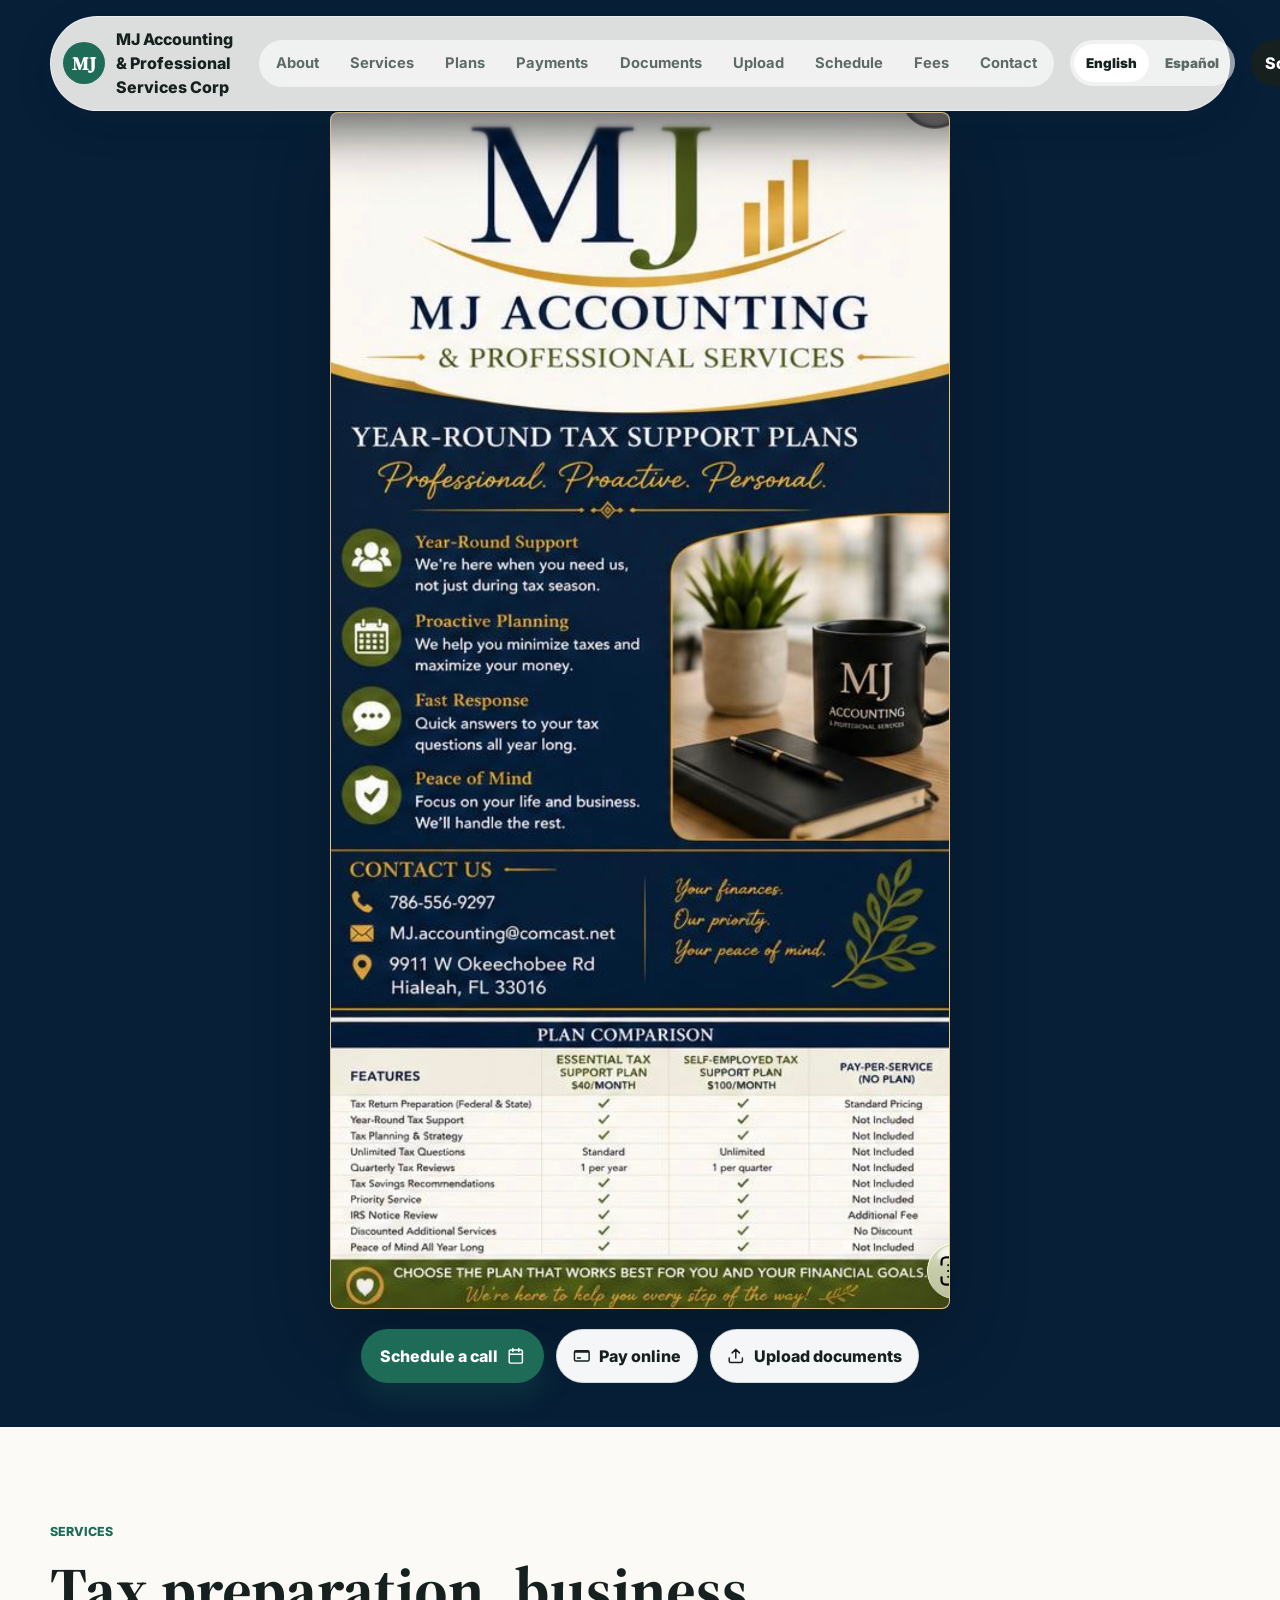
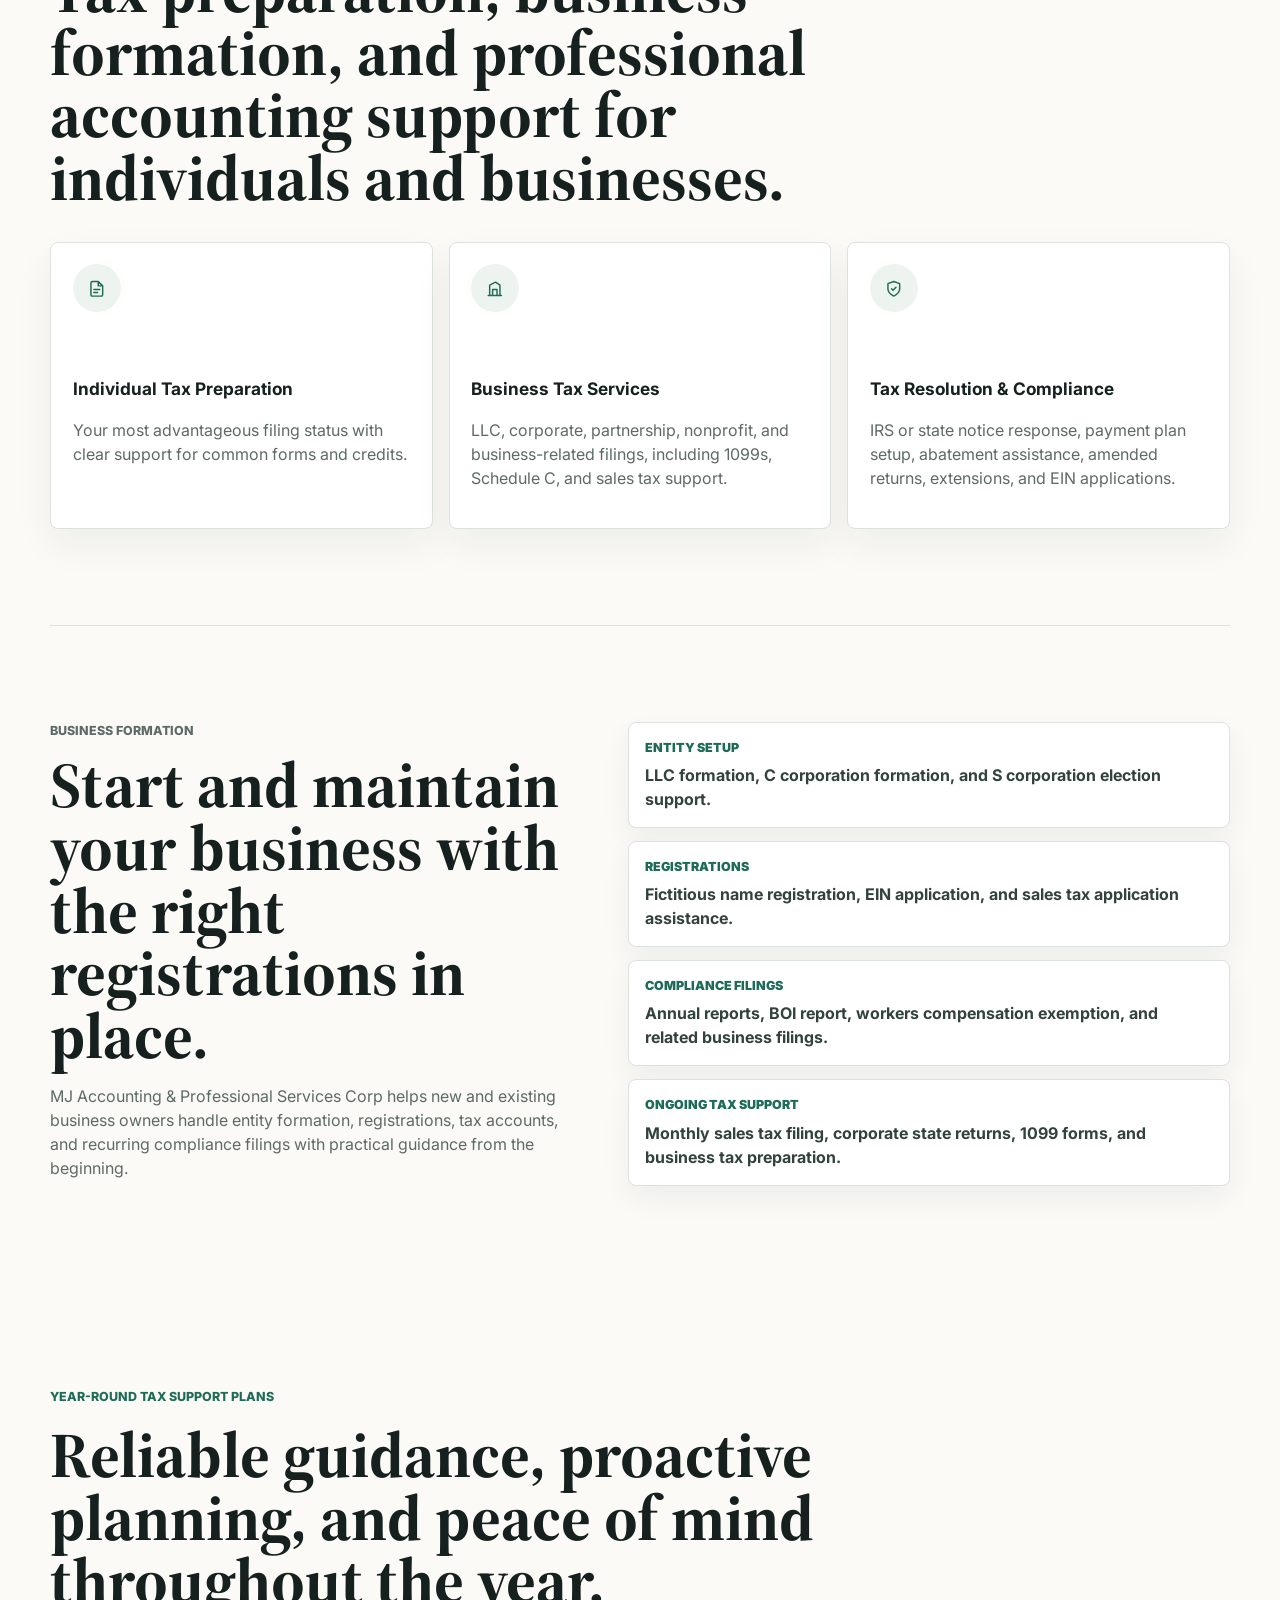
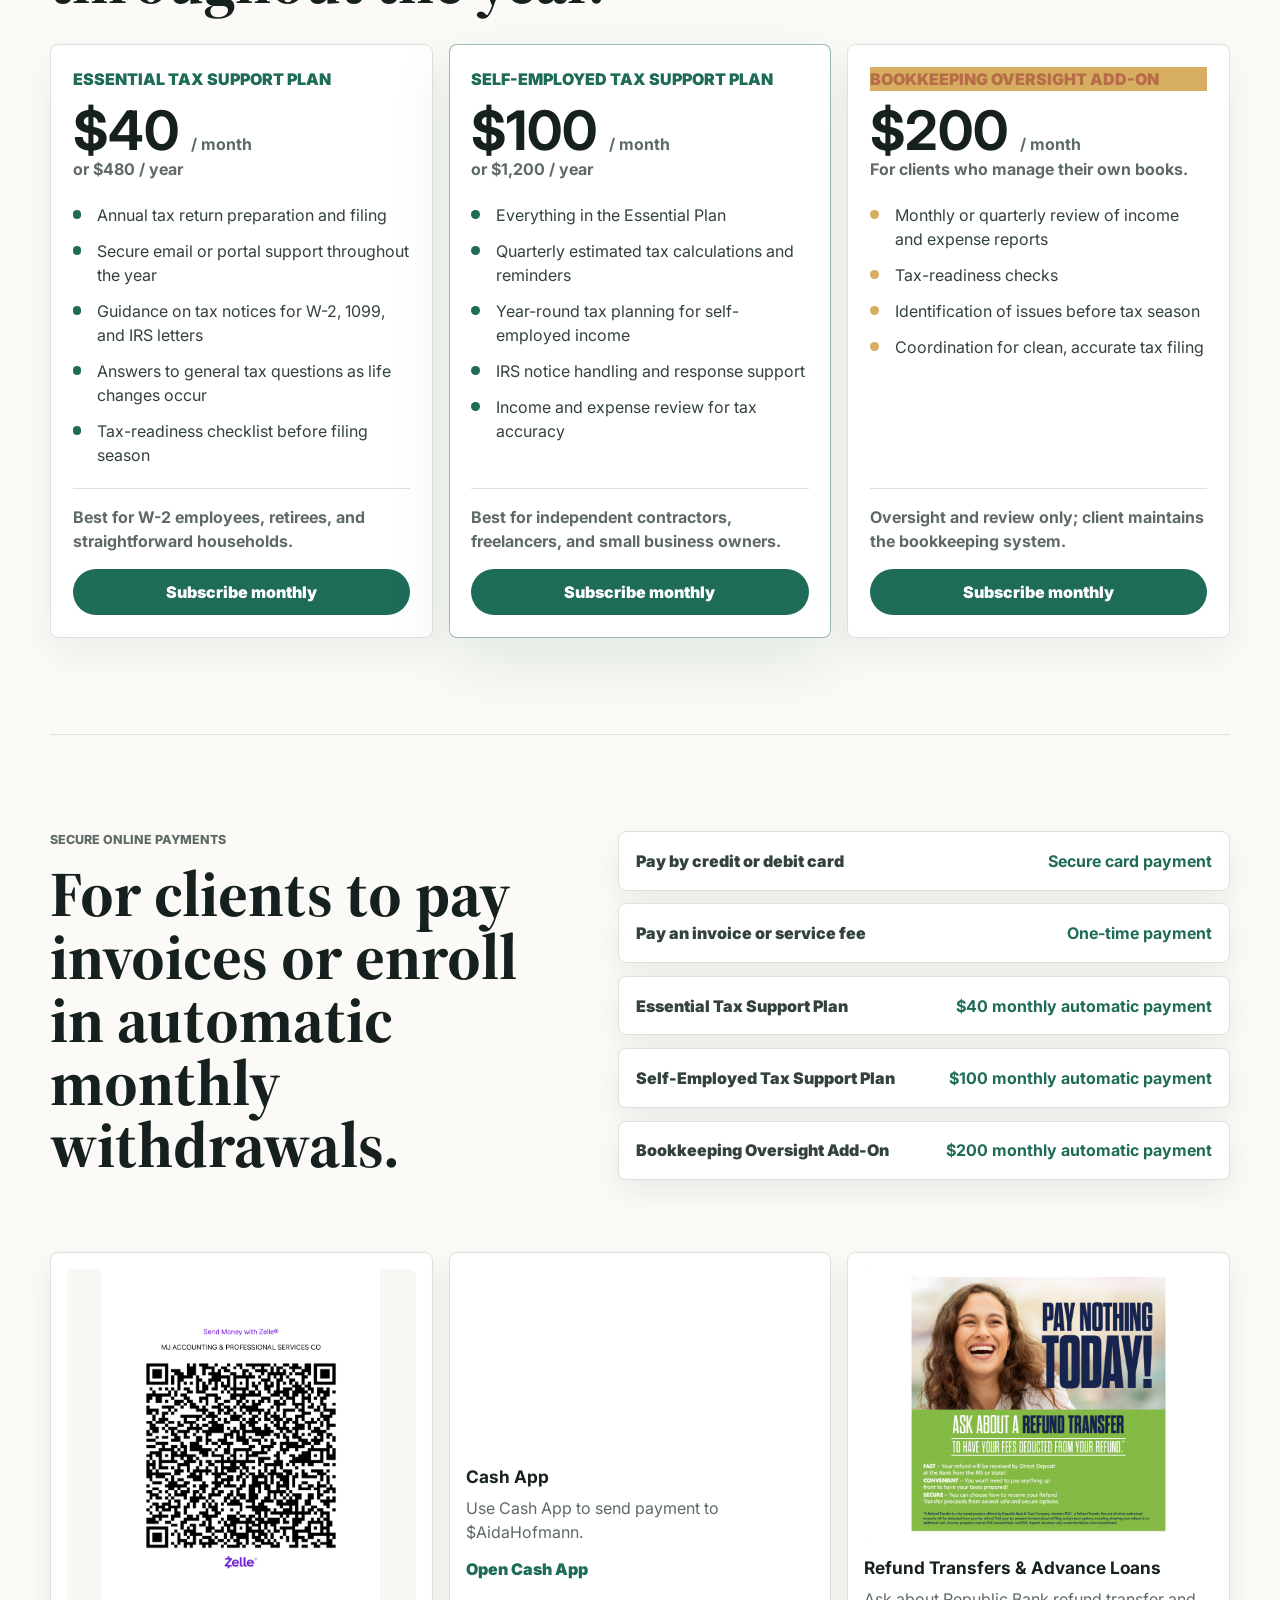
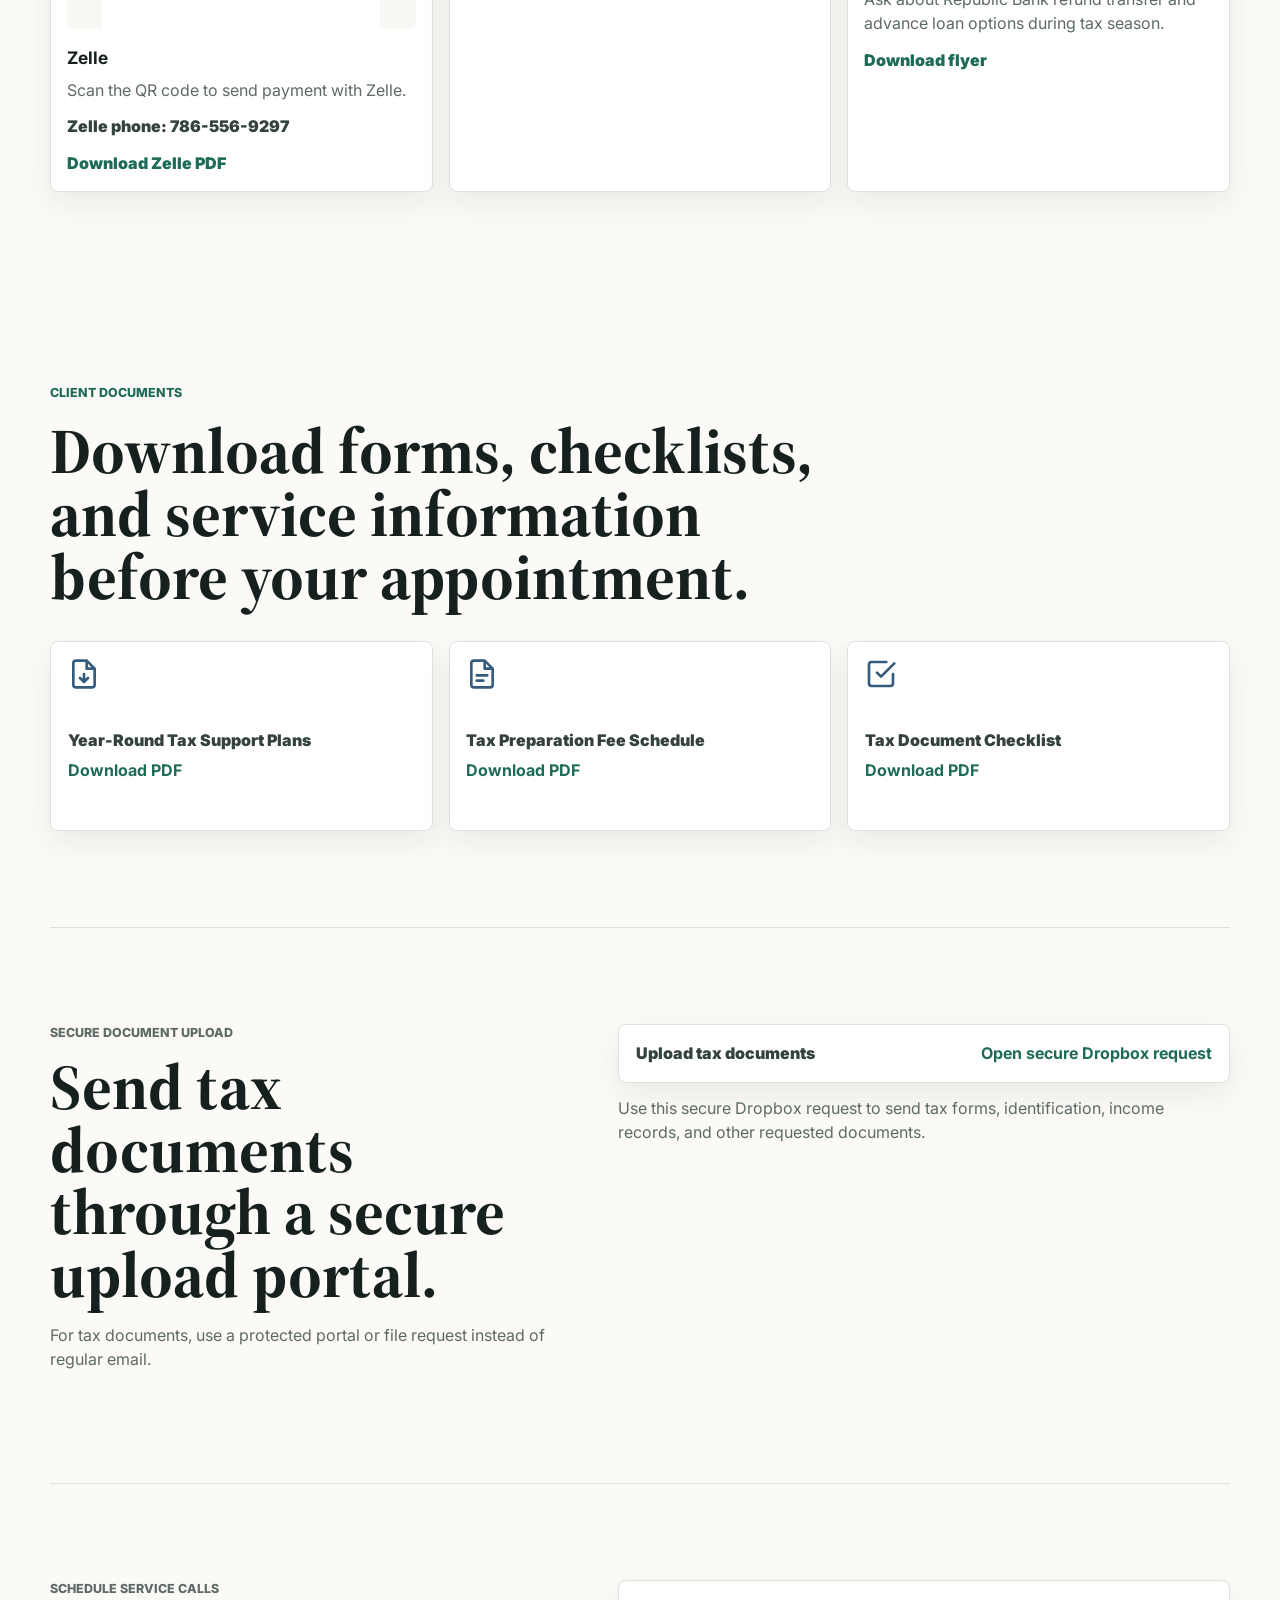
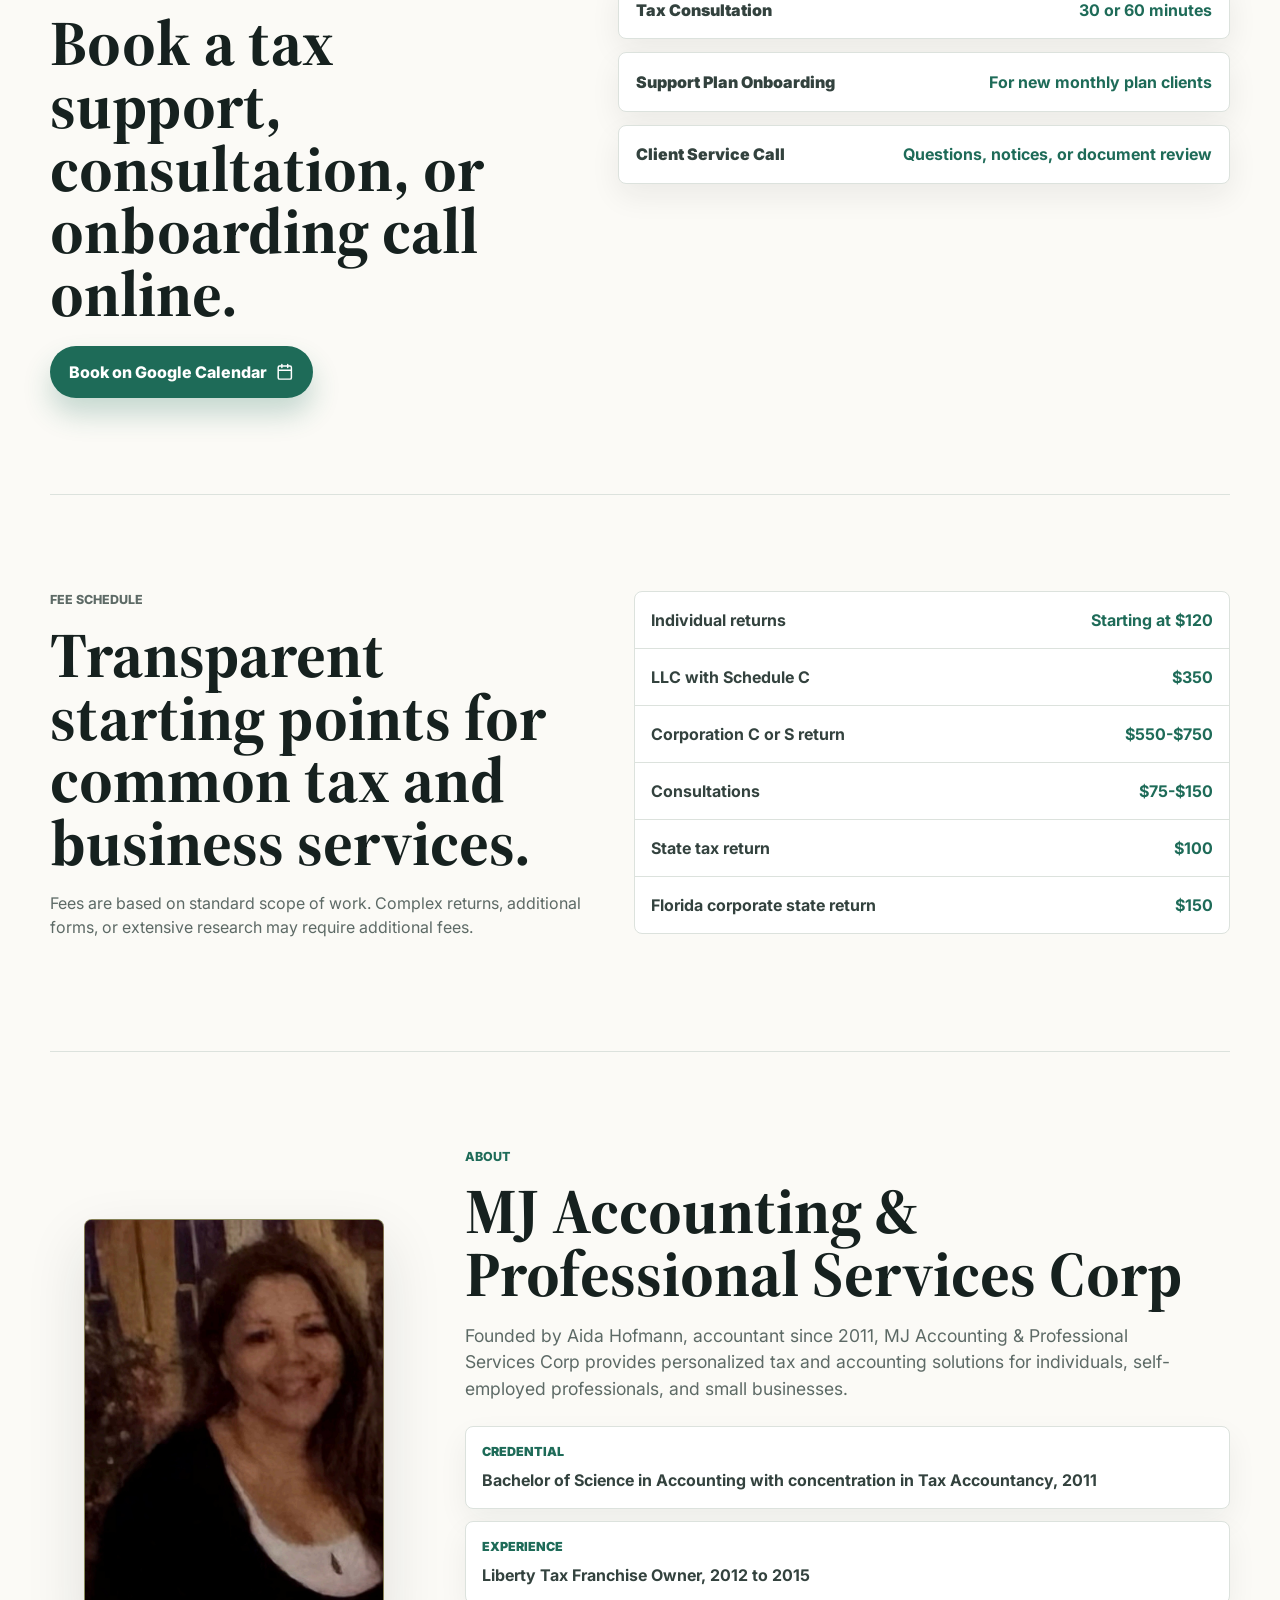
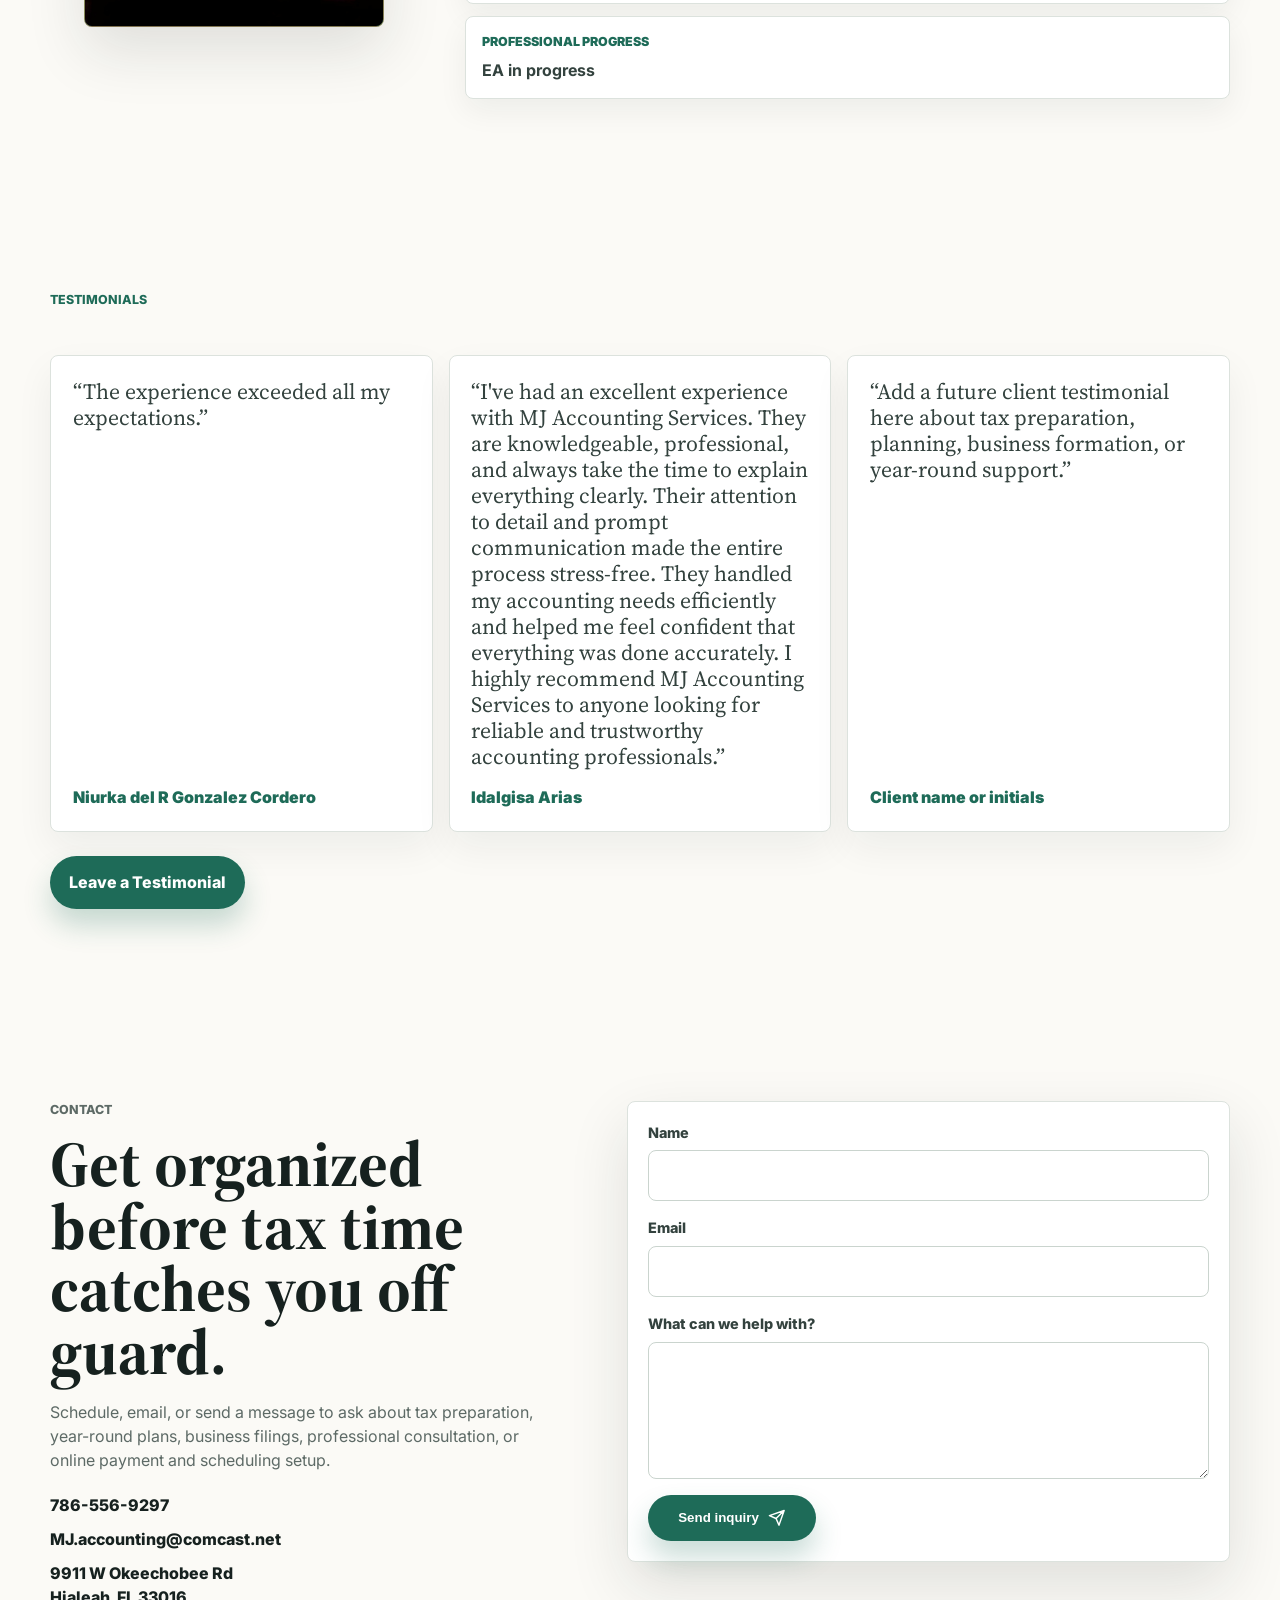
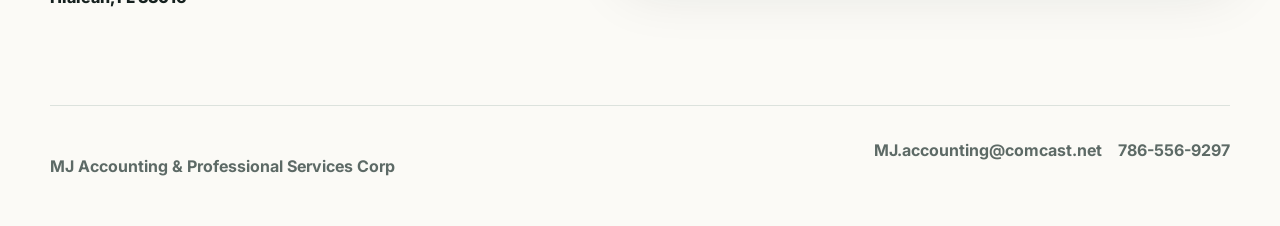
==== index.html @ 4bb457f0 "Add website files" ====
<!doctype html>
<html lang="en">
  <head>
    <meta charset="utf-8">
    <meta name="viewport" content="width=device-width, initial-scale=1">
    <title>MJ Accounting & Professional Services Corp | Tax & Accounting Services</title>
    <meta
      name="description"
      content="Tax preparation, professional accounting services, year-round tax support plans, and business compliance services in Hialeah, Florida."
    >
    <link rel="preconnect" href="https://fonts.googleapis.com">
    <link rel="preconnect" href="https://fonts.gstatic.com" crossorigin>
    <link
      href="https://fonts.googleapis.com/css2?family=Inter:wght@400;500;600;700;800&family=Source+Serif+4:opsz,wght@8..60,700&display=swap"
      rel="stylesheet"
    >
    <link rel="stylesheet" href="styles.css">
  </head>
  <body>
    <header class="site-header" aria-label="Primary navigation">
      <a class="brand" href="#home" aria-label="MJ Accounting & Professional Services Corp home">
        <span class="brand-mark" aria-hidden="true">MJ</span>
        <span>MJ Accounting & Professional Services Corp</span>
      </a>
      <nav class="nav-links" aria-label="Main navigation">
        <a href="#about">About</a>
        <a href="#services">Services</a>
        <a href="#plans">Plans</a>
        <a href="#payments">Payments</a>
        <a href="#documents">Documents</a>
        <a href="#upload">Upload</a>
        <a href="#schedule">Schedule</a>
        <a href="#fees">Fees</a>
        <a href="#contact">Contact</a>
      </nav>
      <div class="language-switcher" aria-label="Language selector">
        <a class="active" href="index.html" aria-current="page">English</a>
        <a href="es.html">Español</a>
      </div>
      <a class="icon-button" href="https://calendar.app.google/XZxYUxDcnGA9WN9S9" aria-label="Schedule a call with MJ Accounting & Professional Services Corp">
        <span>Schedule</span>
        <svg viewBox="0 0 24 24" aria-hidden="true">
          <path d="M8 2v4M16 2v4M3 10h18M5 4h14a2 2 0 0 1 2 2v14a2 2 0 0 1-2 2H5a2 2 0 0 1-2-2V6a2 2 0 0 1 2-2z"></path>
        </svg>
      </a>
    </header>

    <main id="home">
      <section class="hero logo-hero" aria-label="MJ Accounting & Professional Services Corp plan comparison">
        <a class="hero-plan-image" href="assets/mj-plan-comparison.jpg" aria-label="Open MJ Accounting & Professional Services Corp plan comparison image">
          <img src="assets/mj-plan-comparison.jpg" alt="MJ Accounting & Professional Services Corp year-round tax support plans and plan comparison">
        </a>
        <div class="hero-actions">
          <a class="primary-action" href="https://calendar.app.google/XZxYUxDcnGA9WN9S9">
            <span>Schedule a call</span>
            <svg viewBox="0 0 24 24" aria-hidden="true">
              <path d="M8 2v4M16 2v4M3 10h18M5 4h14a2 2 0 0 1 2 2v14a2 2 0 0 1-2 2H5a2 2 0 0 1-2-2V6a2 2 0 0 1 2-2z"></path>
            </svg>
          </a>
          <a class="secondary-action" href="#payments">
            <svg viewBox="0 0 24 24" aria-hidden="true">
              <path d="M2 7h20M4 5h16a2 2 0 0 1 2 2v10a2 2 0 0 1-2 2H4a2 2 0 0 1-2-2V7a2 2 0 0 1 2-2zM6 15h4"></path>
            </svg>
            <span>Pay online</span>
          </a>
          <a class="secondary-action" href="#upload">
            <svg viewBox="0 0 24 24" aria-hidden="true">
              <path d="M21 15v4a2 2 0 0 1-2 2H5a2 2 0 0 1-2-2v-4M17 8l-5-5-5 5M12 3v12"></path>
            </svg>
            <span>Upload documents</span>
          </a>
        </div>
      </section>

      <section class="section" id="services" aria-labelledby="services-title">
        <div class="section-heading">
          <p class="eyebrow">Services</p>
          <h2 id="services-title">Tax preparation, business formation, and professional accounting support for individuals and businesses.</h2>
        </div>
        <div class="service-grid">
          <article class="service-card">
            <div class="card-icon" aria-hidden="true">
              <svg viewBox="0 0 24 24"><path d="M14 2H6a2 2 0 0 0-2 2v16a2 2 0 0 0 2 2h12a2 2 0 0 0 2-2V8zM14 2v6h6M8 13h8M8 17h5"></path></svg>
            </div>
            <h3>Individual Tax Preparation</h3>
            <p>Your most advantageous filing status with clear support for common forms and credits.</p>
          </article>
          <article class="service-card">
            <div class="card-icon" aria-hidden="true">
              <svg viewBox="0 0 24 24"><path d="M3 21h18M5 21V7l8-4 6 4v14M9 21v-8h6v8"></path></svg>
            </div>
            <h3>Business Tax Services</h3>
            <p>LLC, corporate, partnership, nonprofit, and business-related filings, including 1099s, Schedule C, and sales tax support.</p>
          </article>
          <article class="service-card">
            <div class="card-icon" aria-hidden="true">
              <svg viewBox="0 0 24 24"><path d="M12 22s8-4 8-10V5l-8-3-8 3v7c0 6 8 10 8 10zM9 12l2 2 4-4"></path></svg>
            </div>
            <h3>Tax Resolution & Compliance</h3>
            <p>IRS or state notice response, payment plan setup, abatement assistance, amended returns, extensions, and EIN applications.</p>
          </article>
        </div>
      </section>

      <section class="formation-section" id="formation" aria-labelledby="formation-title">
        <div class="formation-copy">
          <p class="eyebrow">Business formation</p>
          <h2 id="formation-title">Start and maintain your business with the right registrations in place.</h2>
          <p>
            MJ Accounting & Professional Services Corp helps new and existing business owners handle entity
            formation, registrations, tax accounts, and recurring compliance
            filings with practical guidance from the beginning.
          </p>
        </div>
        <div class="formation-list" aria-label="Business formation services">
          <div>
            <span>Entity setup</span>
            <strong>LLC formation, C corporation formation, and S corporation election support.</strong>
          </div>
          <div>
            <span>Registrations</span>
            <strong>Fictitious name registration, EIN application, and sales tax application assistance.</strong>
          </div>
          <div>
            <span>Compliance filings</span>
            <strong>Annual reports, BOI report, workers compensation exemption, and related business filings.</strong>
          </div>
          <div>
            <span>Ongoing tax support</span>
            <strong>Monthly sales tax filing, corporate state returns, 1099 forms, and business tax preparation.</strong>
          </div>
        </div>
      </section>

      <section class="plans-section" id="plans" aria-labelledby="plans-title">
        <div class="section-heading">
          <p class="eyebrow">Year-round tax support plans</p>
          <h2 id="plans-title">Reliable guidance, proactive planning, and peace of mind throughout the year.</h2>
        </div>
        <div class="plan-grid">
          <article class="plan-card">
            <p class="plan-label">Essential Tax Support Plan</p>
            <h3>$40 <span>/ month</span></h3>
            <p class="plan-sub">or $480 / year</p>
            <ul>
              <li>Annual tax return preparation and filing</li>
              <li>Secure email or portal support throughout the year</li>
              <li>Guidance on tax notices for W-2, 1099, and IRS letters</li>
              <li>Answers to general tax questions as life changes occur</li>
              <li>Tax-readiness checklist before filing season</li>
            </ul>
            <p class="best-for">Best for W-2 employees, retirees, and straightforward households.</p>
            <a class="plan-action" href="https://squareup.com/pay-invoice/invtmp:d5de76ae-55ed-4f69-b9a4-dda77bd1601d">Subscribe monthly</a>
          </article>
          <article class="plan-card featured-plan">
            <p class="plan-label">Self-Employed Tax Support Plan</p>
            <h3>$100 <span>/ month</span></h3>
            <p class="plan-sub">or $1,200 / year</p>
            <ul>
              <li>Everything in the Essential Plan</li>
              <li>Quarterly estimated tax calculations and reminders</li>
              <li>Year-round tax planning for self-employed income</li>
              <li>IRS notice handling and response support</li>
              <li>Income and expense review for tax accuracy</li>
            </ul>
            <p class="best-for">Best for independent contractors, freelancers, and small business owners.</p>
            <a class="plan-action" href="https://squareup.com/pay-invoice/invtmp:32f3c602-2d5a-4381-9fe1-1a4b4ac3fdb9">Subscribe monthly</a>
          </article>
          <article class="plan-card gold-plan">
            <p class="plan-label">Bookkeeping Oversight Add-On</p>
            <h3>$200 <span>/ month</span></h3>
            <p class="plan-sub">For clients who manage their own books.</p>
            <ul>
              <li>Monthly or quarterly review of income and expense reports</li>
              <li>Tax-readiness checks</li>
              <li>Identification of issues before tax season</li>
              <li>Coordination for clean, accurate tax filing</li>
            </ul>
            <p class="best-for">Oversight and review only; client maintains the bookkeeping system.</p>
            <a class="plan-action" href="https://squareup.com/pay-invoice/invtmp:adb6f891-3c98-4aa0-8c6b-04d2535ca34c">Subscribe monthly</a>
          </article>
        </div>
      </section>

      <section class="payment-section" id="payments" aria-labelledby="payments-title">
        <div class="payment-copy">
          <p class="eyebrow">Secure online payments</p>
          <h2 id="payments-title">For clients to pay invoices or enroll in automatic monthly withdrawals.</h2>
        </div>
        <div class="payment-panel" aria-label="Payment options">
          <a href="https://square.link/u/go8QZgUc?src=sheet">
            <span>Pay by credit or debit card</span>
            <strong>Secure card payment</strong>
          </a>
          <a href="https://square.link/u/go8QZgUc?src=sheet">
            <span>Pay an invoice or service fee</span>
            <strong>One-time payment</strong>
          </a>
          <a href="https://squareup.com/pay-invoice/invtmp:d5de76ae-55ed-4f69-b9a4-dda77bd1601d">
            <span>Essential Tax Support Plan</span>
            <strong>$40 monthly automatic payment</strong>
          </a>
          <a href="https://squareup.com/pay-invoice/invtmp:32f3c602-2d5a-4381-9fe1-1a4b4ac3fdb9">
            <span>Self-Employed Tax Support Plan</span>
            <strong>$100 monthly automatic payment</strong>
          </a>
          <a href="https://squareup.com/pay-invoice/invtmp:adb6f891-3c98-4aa0-8c6b-04d2535ca34c">
            <span>Bookkeeping Oversight Add-On</span>
            <strong>$200 monthly automatic payment</strong>
          </a>
        </div>
        <div class="payment-resources" aria-label="Additional payment and refund options">
          <article class="payment-resource-card">
            <img src="assets/zelle-payment-info.png" alt="Zelle QR code for MJ Accounting & Professional Services Corp">
            <div>
              <h3>Zelle</h3>
              <p>Scan the QR code to send payment with Zelle.</p>
              <p class="payment-detail">Zelle phone: 786-556-9297</p>
              <a href="documents/zelle-payment-info.pdf" download>Download Zelle PDF</a>
            </div>
          </article>
          <article class="payment-resource-card text-only">
            <div>
              <h3>Cash App</h3>
              <p>Use Cash App to send payment to $AidaHofmann.</p>
              <a href="https://cash.app/$AidaHofmann">Open Cash App</a>
            </div>
          </article>
          <article class="payment-resource-card wide-card">
            <img src="assets/republic-bank-refund-transfer-english.png" alt="Republic Bank refund transfer and advance loan tax season flyer">
            <div>
              <h3>Refund Transfers & Advance Loans</h3>
              <p>Ask about Republic Bank refund transfer and advance loan options during tax season.</p>
              <a href="documents/republic-bank-refund-transfer-english.pdf" download>Download flyer</a>
            </div>
          </article>
        </div>
      </section>

      <section class="client-section" id="documents" aria-labelledby="documents-title">
        <div class="section-heading">
          <p class="eyebrow">Client documents</p>
          <h2 id="documents-title">Download forms, checklists, and service information before your appointment.</h2>
        </div>
        <div class="document-grid">
          <a class="document-card" href="documents/mj-year-round-tax-support-plan.pdf" download>
            <svg viewBox="0 0 24 24" aria-hidden="true">
              <path d="M14 2H6a2 2 0 0 0-2 2v16a2 2 0 0 0 2 2h12a2 2 0 0 0 2-2V8zM14 2v6h6M12 12v6M9 15l3 3 3-3"></path>
            </svg>
            <span>Year-Round Tax Support Plans</span>
            <strong>Download PDF</strong>
          </a>
          <a class="document-card" href="documents/mj-fee-schedule.pdf" download>
            <svg viewBox="0 0 24 24" aria-hidden="true">
              <path d="M14 2H6a2 2 0 0 0-2 2v16a2 2 0 0 0 2 2h12a2 2 0 0 0 2-2V8zM14 2v6h6M8 13h8M8 17h5"></path>
            </svg>
            <span>Tax Preparation Fee Schedule</span>
            <strong>Download PDF</strong>
          </a>
          <a class="document-card" href="documents/tax-document-checklist.pdf" download>
            <svg viewBox="0 0 24 24" aria-hidden="true">
              <path d="M9 11l3 3L22 4M21 12v7a2 2 0 0 1-2 2H5a2 2 0 0 1-2-2V5a2 2 0 0 1 2-2h11"></path>
            </svg>
            <span>Tax Document Checklist</span>
            <strong>Download PDF</strong>
          </a>
        </div>
      </section>

      <section class="upload-section" id="upload" aria-labelledby="upload-title">
        <div class="upload-copy">
          <p class="eyebrow">Secure document upload</p>
          <h2 id="upload-title">Send tax documents through a secure upload portal.</h2>
          <p>
            For tax documents, use a protected portal or file request instead
            of regular email.
          </p>
        </div>
        <div class="upload-panel">
          <a class="upload-action" href="https://www.dropbox.com/request/mspmssllsipw79rgqv92">
            <span>Upload tax documents</span>
            <strong>Open secure Dropbox request</strong>
          </a>
          <p>
            Use this secure Dropbox request to send tax forms, identification,
            income records, and other requested documents.
          </p>
        </div>
      </section>

      <section class="schedule-section" id="schedule" aria-labelledby="schedule-title">
        <div class="schedule-copy">
          <p class="eyebrow">Schedule service calls</p>
          <h2 id="schedule-title">Book a tax support, consultation, or onboarding call online.</h2>
          <a class="schedule-main-action" href="https://calendar.app.google/XZxYUxDcnGA9WN9S9">
            <span>Book on Google Calendar</span>
            <svg viewBox="0 0 24 24" aria-hidden="true">
              <path d="M8 2v4M16 2v4M3 10h18M5 4h14a2 2 0 0 1 2 2v14a2 2 0 0 1-2 2H5a2 2 0 0 1-2-2V6a2 2 0 0 1 2-2z"></path>
            </svg>
          </a>
        </div>
        <div class="schedule-panel" aria-label="Scheduling options">
          <a href="https://calendar.app.google/XZxYUxDcnGA9WN9S9">
            <span>Tax Consultation</span>
            <strong>30 or 60 minutes</strong>
          </a>
          <a href="https://calendar.app.google/XZxYUxDcnGA9WN9S9">
            <span>Support Plan Onboarding</span>
            <strong>For new monthly plan clients</strong>
          </a>
          <a href="https://calendar.app.google/XZxYUxDcnGA9WN9S9">
            <span>Client Service Call</span>
            <strong>Questions, notices, or document review</strong>
          </a>
        </div>
      </section>

      <section class="fees-section" id="fees" aria-labelledby="fees-title">
        <div class="fees-copy">
          <p class="eyebrow">Fee schedule</p>
          <h2 id="fees-title">Transparent starting points for common tax and business services.</h2>
          <p>
            Fees are based on standard scope of work. Complex returns, additional forms,
            or extensive research may require additional fees.
          </p>
        </div>
        <div class="fees-table" aria-label="Selected service fees">
          <div>
            <span>Individual returns</span>
            <strong>Starting at $120</strong>
          </div>
          <div>
            <span>LLC with Schedule C</span>
            <strong>$350</strong>
          </div>
          <div>
            <span>Corporation C or S return</span>
            <strong>$550-$750</strong>
          </div>
          <div>
            <span>Consultations</span>
            <strong>$75-$150</strong>
          </div>
          <div>
            <span>State tax return</span>
            <strong>$100</strong>
          </div>
          <div>
            <span>Florida corporate state return</span>
            <strong>$150</strong>
          </div>
        </div>
      </section>

      <section class="about-section" id="about" aria-labelledby="about-title">
        <div class="about-photo" aria-label="Photo of Aida Hofmann">
          <img src="assets/aida-hofmann.jpg" alt="Aida Hofmann, founder of MJ Accounting & Professional Services Corp">
        </div>
        <div class="about-copy">
          <p class="eyebrow">About</p>
          <h2 id="about-title">MJ Accounting & Professional Services Corp</h2>
          <p>
            Founded by Aida Hofmann, accountant since 2011, MJ Accounting &
            Professional Services Corp provides personalized tax and accounting
            solutions for individuals, self-employed professionals, and small
            businesses.
          </p>
          <div class="credential-list" aria-label="Credentials">
            <div>
              <span>Credential</span>
              <strong>Bachelor of Science in Accounting with concentration in Tax Accountancy, 2011</strong>
            </div>
            <div>
              <span>Experience</span>
              <strong>Liberty Tax Franchise Owner, 2012 to 2015</strong>
            </div>
            <div>
              <span>Professional progress</span>
              <strong>EA in progress</strong>
            </div>
          </div>
        </div>
      </section>

      <section class="testimonials-section" id="testimonials" aria-labelledby="testimonials-title">
        <div class="section-heading">
          <p class="eyebrow">Testimonials</p>
        </div>
        <div class="testimonial-grid">
          <article>
            <p>“The experience exceeded all my expectations.”</p>
            <span>Niurka del R Gonzalez Cordero</span>
          </article>
          <article>
            <p>“I've had an excellent experience with MJ Accounting Services. They are knowledgeable, professional, and always take the time to explain everything clearly. Their attention to detail and prompt communication made the entire process stress-free. They handled my accounting needs efficiently and helped me feel confident that everything was done accurately. I highly recommend MJ Accounting Services to anyone looking for reliable and trustworthy accounting professionals.”</p>
            <span>Idalgisa Arias</span>
          </article>
          <article>
            <p>“Add a future client testimonial here about tax preparation, planning, business formation, or year-round support.”</p>
            <span>Client name or initials</span>
          </article>
        </div>
        <a class="primary-action testimonial-action" href="https://docs.google.com/forms/d/e/1FAIpQLSfU6jGcHVtgTKh4Vo7VBCxqU-uKbNO1Zi448Cb0l1iEMv2QNw/viewform?usp=publish-editor" target="_blank" rel="noopener">Leave a Testimonial</a>
      </section>

      <section class="contact-section" id="contact" aria-labelledby="contact-title">
        <div>
          <p class="eyebrow">Contact</p>
          <h2 id="contact-title">Get organized before tax time catches you off guard.</h2>
          <p>
            Schedule, email, or send a message to ask about tax preparation,
            year-round plans, business filings, professional consultation, or
            online payment and scheduling setup.
          </p>
          <address class="contact-details">
            <span>786-556-9297</span>
            <a href="mailto:MJ.accounting@comcast.net">MJ.accounting@comcast.net</a>
            <span>9911 W Okeechobee Rd<br>Hialeah, FL 33016</span>
          </address>
        </div>
        <form class="contact-form" action="mailto:MJ.accounting@comcast.net" method="post" enctype="text/plain">
          <label>
            Name
            <input type="text" name="name" autocomplete="name" required>
          </label>
          <label>
            Email
            <input type="email" name="email" autocomplete="email" required>
          </label>
          <label>
            What can we help with?
            <textarea name="message" rows="5" required></textarea>
          </label>
          <button type="submit">
            <span>Send inquiry</span>
            <svg viewBox="0 0 24 24" aria-hidden="true">
              <path d="M22 2 11 13M22 2l-7 20-4-9-9-4 20-7z"></path>
            </svg>
          </button>
        </form>
      </section>
    </main>

    <footer class="site-footer">
      <p>MJ Accounting & Professional Services Corp</p>
      <div>
        <a href="mailto:MJ.accounting@comcast.net">MJ.accounting@comcast.net</a>
        <span>786-556-9297</span>
      </div>
    </footer>
  </body>
</html>
---- styles.css ----
:root {
  --ink: #16211f;
  --muted: #5d6a66;
  --paper: #fbfaf6;
  --panel: #ffffff;
  --line: #dce2dd;
  --green: #1e6b58;
  --green-dark: #124838;
  --clay: #b66d48;
  --gold: #d7ad62;
  --blue: #355c7d;
  --shadow: 0 24px 60px rgba(22, 33, 31, 0.12);
}

* {
  box-sizing: border-box;
}

html {
  scroll-behavior: smooth;
}

body {
  margin: 0;
  background: var(--paper);
  color: var(--ink);
  font-family: Inter, system-ui, -apple-system, BlinkMacSystemFont, "Segoe UI", sans-serif;
  line-height: 1.5;
}

a {
  color: inherit;
  text-decoration: none;
}

svg {
  width: 1.1rem;
  height: 1.1rem;
  fill: none;
  stroke: currentColor;
  stroke-linecap: round;
  stroke-linejoin: round;
  stroke-width: 2;
}

.site-header {
  position: fixed;
  z-index: 10;
  top: 0;
  left: 0;
  right: 0;
  display: grid;
  grid-template-columns: minmax(180px, 1fr) auto auto auto;
  align-items: center;
  gap: 1rem;
  width: min(1180px, calc(100% - 32px));
  min-height: 72px;
  margin: 16px auto 0;
  padding: 0.65rem 0.75rem;
  border: 1px solid rgba(255, 255, 255, 0.48);
  border-radius: 999px;
  background: rgba(251, 250, 246, 0.88);
  box-shadow: 0 12px 40px rgba(22, 33, 31, 0.1);
  backdrop-filter: blur(18px);
}

.brand {
  display: inline-flex;
  align-items: center;
  gap: 0.7rem;
  min-width: 0;
  font-weight: 800;
}

.brand-mark {
  display: inline-grid;
  place-items: center;
  width: 42px;
  height: 42px;
  flex: 0 0 42px;
  border-radius: 50%;
  background: var(--green);
  color: #fff;
  font-family: "Source Serif 4", Georgia, serif;
  font-size: 1.2rem;
}

.nav-links {
  display: flex;
  gap: 0.35rem;
  padding: 0.25rem;
  border-radius: 999px;
  background: rgba(255, 255, 255, 0.58);
}

.nav-links a {
  padding: 0.55rem 0.8rem;
  border-radius: 999px;
  color: var(--muted);
  font-size: 0.92rem;
  font-weight: 700;
}

.nav-links a:hover {
  background: #fff;
  color: var(--ink);
}

.language-switcher {
  display: inline-flex;
  justify-self: end;
  gap: 0.25rem;
  padding: 0.25rem;
  border-radius: 999px;
  background: rgba(255, 255, 255, 0.58);
}

.language-switcher a {
  display: inline-flex;
  align-items: center;
  min-height: 38px;
  padding: 0 0.75rem;
  border-radius: 999px;
  color: var(--muted);
  font-size: 0.84rem;
  font-weight: 900;
}

.language-switcher a.active {
  background: #fff;
  color: var(--ink);
}

.icon-button,
.primary-action,
.secondary-action,
.schedule-main-action,
.contact-form button {
  display: inline-flex;
  align-items: center;
  justify-content: center;
  gap: 0.55rem;
  min-height: 46px;
  border-radius: 999px;
  font-weight: 800;
}

.icon-button {
  justify-self: end;
  padding: 0.55rem 0.9rem;
  background: var(--ink);
  color: #fff;
}

.hero {
  position: relative;
  min-height: 92vh;
  display: grid;
  align-items: end;
  overflow: hidden;
  padding: 8.5rem 1rem 3.25rem;
}

.hero-media,
.hero-overlay {
  position: absolute;
  inset: 0;
}

.hero-media {
  background-image: url("assets/hero-consultation.png");
  background-position: center;
  background-size: cover;
  transform: scale(1.02);
}

.hero-overlay {
  background:
    linear-gradient(90deg, rgba(251, 250, 246, 0.96) 0%, rgba(251, 250, 246, 0.78) 38%, rgba(251, 250, 246, 0.16) 72%),
    linear-gradient(0deg, rgba(22, 33, 31, 0.52) 0%, rgba(22, 33, 31, 0) 45%);
}

.hero-inner {
  position: relative;
  width: min(1180px, 100%);
  margin: 0 auto;
  padding-bottom: 4vh;
}

.eyebrow {
  margin: 0 0 0.85rem;
  color: var(--green);
  font-size: 0.78rem;
  font-weight: 800;
  letter-spacing: 0;
  text-transform: uppercase;
}

h1,
h2,
h3,
p {
  overflow-wrap: anywhere;
}

h1,
h2 {
  margin: 0;
  font-family: "Source Serif 4", Georgia, serif;
  line-height: 0.98;
}

h1 {
  max-width: 760px;
  font-size: clamp(3.2rem, 10vw, 7.8rem);
}

h2 {
  max-width: 820px;
  font-size: clamp(2.1rem, 5vw, 4rem);
}

h3 {
  margin: 0;
  font-size: 1.08rem;
}

.hero-copy {
  max-width: 580px;
  margin: 1.3rem 0 0;
  color: #32413d;
  font-size: clamp(1rem, 2vw, 1.22rem);
}

.hero-actions {
  display: flex;
  flex-wrap: wrap;
  gap: 0.75rem;
  margin-top: 1.7rem;
}

.logo-hero {
  min-height: auto;
  align-items: center;
  justify-items: center;
  gap: 1.25rem;
  padding: 7rem 1rem 2.75rem;
  background: #071f37;
}

.hero-plan-image {
  display: block;
  width: min(620px, 100%);
  border: 1px solid rgba(215, 173, 98, 0.7);
  border-radius: 8px;
  background: #fff;
  box-shadow: 0 30px 80px rgba(0, 0, 0, 0.24);
}

.hero-plan-image img {
  display: block;
  width: 100%;
  height: auto;
  border-radius: 7px;
}

.logo-hero .hero-actions {
  justify-content: center;
  width: min(760px, 100%);
  margin-top: 0;
}

.logo-hero .secondary-action {
  background: rgba(255, 255, 255, 0.96);
}

.primary-action,
.schedule-main-action,
.contact-form button {
  border: 0;
  background: var(--green);
  color: #fff;
  box-shadow: 0 16px 28px rgba(30, 107, 88, 0.24);
}

.primary-action {
  padding: 0.9rem 1.2rem;
}

.schedule-main-action {
  width: fit-content;
  margin-top: 1.25rem;
  padding: 0.9rem 1.2rem;
}

.secondary-action {
  padding: 0.85rem 1rem;
  border: 1px solid rgba(22, 33, 31, 0.14);
  background: rgba(255, 255, 255, 0.78);
  color: var(--ink);
}

.plan-preview {
  display: grid;
  grid-template-columns: minmax(0, 0.82fr) minmax(320px, 1fr);
  gap: 2.5rem;
  align-items: center;
  width: min(1180px, calc(100% - 32px));
  margin: 0 auto;
  padding: 5rem 0;
}

.plan-preview-copy p:not(.eyebrow) {
  max-width: 560px;
  color: var(--muted);
  font-size: 1.06rem;
}

.preview-actions {
  display: flex;
  flex-wrap: wrap;
  gap: 0.75rem;
  margin-top: 1.4rem;
}

.plan-preview-image {
  display: block;
  max-height: 720px;
  overflow: hidden;
  border: 1px solid var(--line);
  border-radius: 8px;
  background: #fff;
  box-shadow: var(--shadow);
}

.plan-preview-image img {
  display: block;
  width: 100%;
  height: auto;
}

.section,
.results-section,
.contact-section,
.plans-section,
.fees-section,
.formation-section,
.payment-section,
.client-section,
.testimonials-section,
.upload-section,
.schedule-section {
  width: min(1180px, calc(100% - 32px));
  margin: 0 auto;
  padding: 6rem 0;
}

.section-heading {
  display: grid;
  gap: 0.25rem;
  margin-bottom: 2rem;
}

.service-grid {
  display: grid;
  grid-template-columns: repeat(3, 1fr);
  gap: 1rem;
}

.service-card,
.plan-card {
  min-height: 280px;
  padding: 1.35rem;
  border: 1px solid var(--line);
  border-radius: 8px;
  background: var(--panel);
  box-shadow: 0 16px 38px rgba(22, 33, 31, 0.06);
}

.card-icon {
  display: grid;
  place-items: center;
  width: 48px;
  height: 48px;
  margin-bottom: 4rem;
  border-radius: 50%;
  background: #edf4ef;
  color: var(--green);
}

.service-card p,
.results-copy p,
.payment-copy p,
.schedule-copy p,
.upload-copy p,
.formation-copy p,
.fees-copy p,
.process p,
.contact-section p {
  color: var(--muted);
}

.plan-grid {
  display: grid;
  grid-template-columns: repeat(3, 1fr);
  gap: 1rem;
}

.plan-card {
  display: flex;
  flex-direction: column;
  min-height: 560px;
}

.plan-card h3 {
  margin-top: 0.75rem;
  font-size: clamp(2.2rem, 5vw, 3.4rem);
  line-height: 1;
}

.plan-card h3 span {
  color: var(--muted);
  font-size: 1rem;
}

.plan-label,
.plan-sub,
.best-for {
  margin: 0;
}

.plan-label {
  color: var(--green);
  font-weight: 900;
  text-transform: uppercase;
}

.plan-sub {
  color: var(--muted);
  font-weight: 700;
}

.plan-card ul {
  display: grid;
  gap: 0.75rem;
  margin: 1.35rem 0;
  padding: 0;
  list-style: none;
}

.plan-card li {
  position: relative;
  padding-left: 1.55rem;
  color: #33423e;
}

.plan-card li::before {
  content: "";
  position: absolute;
  left: 0;
  top: 0.45rem;
  width: 0.55rem;
  height: 0.55rem;
  border-radius: 50%;
  background: var(--green);
}

.featured-plan {
  border-color: rgba(30, 107, 88, 0.45);
  box-shadow: 0 24px 60px rgba(30, 107, 88, 0.12);
}

.gold-plan .plan-label,
.gold-plan li::before {
  color: var(--clay);
  background: var(--gold);
}

.best-for {
  margin-top: auto;
  padding-top: 1rem;
  border-top: 1px solid var(--line);
  color: var(--muted);
  font-weight: 700;
}

.plan-action {
  display: inline-flex;
  justify-content: center;
  align-items: center;
  min-height: 46px;
  margin-top: 1rem;
  border-radius: 999px;
  background: var(--green);
  color: #fff;
  font-weight: 900;
}

.payment-section,
.upload-section,
.schedule-section {
  display: grid;
  grid-template-columns: 0.85fr 1fr;
  gap: 3rem;
  align-items: start;
  border-top: 1px solid var(--line);
}

.payment-panel,
.upload-panel,
.schedule-panel {
  display: grid;
  gap: 0.8rem;
}

.payment-panel a,
.schedule-panel a,
.upload-action,
.document-card {
  display: grid;
  gap: 0.35rem;
  padding: 1.05rem;
  border: 1px solid var(--line);
  border-radius: 8px;
  background: #fff;
  box-shadow: 0 12px 30px rgba(22, 33, 31, 0.07);
}

.payment-panel a,
.schedule-panel a,
.upload-action {
  grid-template-columns: 1fr auto;
  align-items: center;
}

.payment-panel strong,
.schedule-panel strong,
.upload-action strong,
.document-card strong {
  color: var(--green);
}

.payment-panel span,
.schedule-panel span,
.upload-action span,
.document-card span {
  color: #33423e;
  font-weight: 900;
}

.payment-resources {
  grid-column: 1 / -1;
  display: grid;
  grid-template-columns: repeat(3, 1fr);
  gap: 1rem;
  margin-top: 1.5rem;
}

.payment-resource-card {
  display: grid;
  gap: 1rem;
  align-content: start;
  padding: 1rem;
  border: 1px solid var(--line);
  border-radius: 8px;
  background: #fff;
  box-shadow: 0 12px 30px rgba(22, 33, 31, 0.07);
}

.payment-resource-card img {
  display: block;
  width: 100%;
  max-height: 360px;
  object-fit: contain;
  border-radius: 6px;
  background: #f8f8f4;
}

.payment-resource-card h3 {
  margin: 0;
}

.payment-resource-card p {
  margin: 0.4rem 0 0.8rem;
  color: var(--muted);
}

.payment-resource-card .payment-detail {
  color: #33423e;
  font-weight: 900;
}

.payment-resource-card a {
  color: var(--green);
  font-weight: 900;
}

.payment-resource-card.text-only {
  min-height: 220px;
  align-content: center;
}

.upload-panel p {
  margin: 0;
  color: var(--muted);
}

.document-grid {
  display: grid;
  grid-template-columns: repeat(3, 1fr);
  gap: 1rem;
}

.document-card {
  min-height: 190px;
  align-content: start;
}

.document-card svg {
  width: 2rem;
  height: 2rem;
  margin-bottom: 2rem;
  color: var(--blue);
}

.fees-section {
  display: grid;
  grid-template-columns: minmax(0, 0.9fr) minmax(320px, 1fr);
  gap: 3rem;
  align-items: start;
  border-top: 1px solid var(--line);
}

.fees-table {
  display: grid;
  border: 1px solid var(--line);
  border-radius: 8px;
  overflow: hidden;
  background: #fff;
}

.fees-table div {
  display: flex;
  justify-content: space-between;
  gap: 1rem;
  padding: 1rem;
  border-bottom: 1px solid var(--line);
}

.fees-table div:last-child {
  border-bottom: 0;
}

.fees-table span {
  color: #33423e;
  font-weight: 700;
}

.fees-table strong {
  white-space: nowrap;
  color: var(--green);
}

.about-section {
  display: grid;
  grid-template-columns: minmax(220px, 0.48fr) minmax(0, 1fr);
  gap: 3rem;
  align-items: center;
  width: min(1180px, calc(100% - 32px));
  margin: 0 auto;
  padding: 6rem 0;
  border-top: 1px solid var(--line);
}

.about-photo {
  display: grid;
  place-items: center;
  justify-self: center;
  width: min(300px, 100%);
  aspect-ratio: 4 / 5;
  border: 1px solid rgba(215, 173, 98, 0.58);
  border-radius: 8px;
  background:
    linear-gradient(135deg, rgba(7, 31, 55, 0.92), rgba(30, 107, 88, 0.82)),
    #071f37;
  color: rgba(255, 255, 255, 0.78);
  box-shadow: var(--shadow);
  font-weight: 900;
  text-align: center;
}

.about-photo img {
  display: block;
  width: 100%;
  height: 100%;
  object-fit: cover;
  border-radius: 7px;
}

.about-copy p:not(.eyebrow) {
  max-width: 720px;
  color: var(--muted);
  font-size: 1.1rem;
}

.credential-list {
  display: grid;
  gap: 0.8rem;
  margin-top: 1.5rem;
}

.credential-list div {
  display: grid;
  gap: 0.35rem;
  padding: 1rem;
  border: 1px solid var(--line);
  border-radius: 8px;
  background: #fff;
  box-shadow: 0 12px 30px rgba(22, 33, 31, 0.06);
}

.credential-list span {
  color: var(--green);
  font-size: 0.78rem;
  font-weight: 900;
  text-transform: uppercase;
}

.credential-list strong {
  color: #33423e;
}

.formation-section {
  display: grid;
  grid-template-columns: minmax(0, 0.88fr) minmax(320px, 1fr);
  gap: 3rem;
  align-items: start;
  border-top: 1px solid var(--line);
}

.formation-list {
  display: grid;
  gap: 0.8rem;
}

.formation-list div {
  display: grid;
  gap: 0.35rem;
  padding: 1rem;
  border: 1px solid var(--line);
  border-radius: 8px;
  background: #fff;
  box-shadow: 0 12px 30px rgba(22, 33, 31, 0.06);
}

.formation-list span {
  color: var(--green);
  font-size: 0.78rem;
  font-weight: 900;
  text-transform: uppercase;
}

.formation-list strong {
  color: #33423e;
}

.testimonial-grid {
  display: grid;
  grid-template-columns: repeat(3, 1fr);
  gap: 1rem;
}

.testimonial-grid article {
  display: grid;
  gap: 1rem;
  min-height: 220px;
  padding: 1.35rem;
  border: 1px solid var(--line);
  border-radius: 8px;
  background: #fff;
  box-shadow: 0 16px 38px rgba(22, 33, 31, 0.06);
}

.testimonial-grid p {
  margin: 0;
  color: #33423e;
  font-family: "Source Serif 4", Georgia, serif;
  font-size: clamp(1.05rem, 1.7vw, 1.45rem);
  line-height: 1.2;
}

.testimonial-grid span {
  align-self: end;
  color: var(--green);
  font-weight: 900;
}

.testimonial-action {
  width: fit-content;
  margin-top: 1.5rem;
}

.contact-details {
  display: grid;
  gap: 0.65rem;
  margin-top: 1.3rem;
  color: var(--ink);
  font-style: normal;
  font-weight: 800;
}

.results-section {
  display: grid;
  grid-template-columns: minmax(0, 1fr) minmax(300px, 0.78fr);
  gap: 4rem;
  align-items: center;
  border-top: 1px solid var(--line);
  border-bottom: 1px solid var(--line);
}

.results-copy p {
  max-width: 640px;
  font-size: 1.06rem;
}

.results-list {
  display: grid;
  gap: 0.8rem;
}

.results-list div {
  display: grid;
  grid-template-columns: 52px 1fr;
  gap: 1rem;
  align-items: center;
  min-height: 104px;
  padding: 1rem;
  border-radius: 8px;
  background: #fff;
  box-shadow: 0 12px 30px rgba(22, 33, 31, 0.07);
}

.results-list span {
  display: grid;
  place-items: center;
  width: 44px;
  height: 44px;
  border-radius: 50%;
  background: #f3e6d8;
  color: var(--clay);
  font-weight: 800;
}

.results-list p {
  margin: 0;
  color: #33423e;
  font-weight: 700;
}

.timeline {
  display: grid;
  grid-template-columns: repeat(4, 1fr);
  gap: 1px;
  background: var(--line);
  border: 1px solid var(--line);
  border-radius: 8px;
  overflow: hidden;
}

.timeline article {
  min-height: 240px;
  padding: 1.25rem;
  background: #fff;
}

.timeline span {
  display: inline-grid;
  place-items: center;
  width: 36px;
  height: 36px;
  margin-bottom: 3.5rem;
  border-radius: 50%;
  background: var(--blue);
  color: #fff;
  font-weight: 800;
}

.quote-band {
  padding: 5rem 1rem;
  background: var(--ink);
  color: #fff;
  text-align: center;
}

.quote-band blockquote {
  width: min(900px, 100%);
  margin: 0 auto;
  font-family: "Source Serif 4", Georgia, serif;
  font-size: clamp(2rem, 5vw, 4.2rem);
  line-height: 1.05;
}

.quote-band p {
  margin: 1.3rem 0 0;
  color: rgba(255, 255, 255, 0.68);
  font-weight: 700;
}

.contact-section {
  display: grid;
  grid-template-columns: 0.85fr 1fr;
  gap: 4rem;
  align-items: start;
}

.contact-form {
  display: grid;
  gap: 1rem;
  padding: 1.25rem;
  border: 1px solid var(--line);
  border-radius: 8px;
  background: #fff;
  box-shadow: var(--shadow);
}

.contact-form label {
  display: grid;
  gap: 0.45rem;
  color: #33423e;
  font-size: 0.9rem;
  font-weight: 800;
}

.contact-form input,
.contact-form textarea {
  width: 100%;
  border: 1px solid #cad4ce;
  border-radius: 8px;
  padding: 0.85rem 0.95rem;
  color: var(--ink);
  font: inherit;
}

.contact-form input:focus,
.contact-form textarea:focus {
  border-color: var(--green);
  outline: 3px solid rgba(30, 107, 88, 0.16);
}

.contact-form button {
  width: fit-content;
  min-width: 168px;
  padding: 0.9rem 1.1rem;
  cursor: pointer;
}

.site-footer {
  display: flex;
  justify-content: space-between;
  gap: 1rem;
  width: min(1180px, calc(100% - 32px));
  margin: 0 auto;
  padding: 2rem 0;
  border-top: 1px solid var(--line);
  color: var(--muted);
  font-weight: 700;
}

.site-footer div {
  display: flex;
  flex-wrap: wrap;
  gap: 1rem;
}

@media (max-width: 850px) {
  .site-header {
    grid-template-columns: 1fr auto auto;
    border-radius: 24px;
  }

  .brand span:last-child {
    display: none;
  }

  .nav-links {
    display: none;
  }

  .hero {
    min-height: 88vh;
  }

  .hero-overlay {
    background:
      linear-gradient(180deg, rgba(251, 250, 246, 0.95) 0%, rgba(251, 250, 246, 0.86) 52%, rgba(251, 250, 246, 0.3) 100%),
      linear-gradient(0deg, rgba(22, 33, 31, 0.42) 0%, rgba(22, 33, 31, 0) 48%);
  }

  .plan-preview,
  .about-section,
  .service-grid,
  .plan-grid,
  .document-grid,
  .testimonial-grid,
  .payment-resources,
  .results-section,
  .formation-section,
  .payment-section,
  .upload-section,
  .schedule-section,
  .fees-section,
  .timeline,
  .contact-section {
    grid-template-columns: 1fr;
  }

  .timeline article {
    min-height: auto;
  }

  .section,
  .plan-preview,
  .about-section,
  .results-section,
  .plans-section,
  .formation-section,
  .payment-section,
  .client-section,
  .testimonials-section,
  .upload-section,
  .schedule-section,
  .fees-section,
  .contact-section {
    padding: 4rem 0;
  }

  .results-section,
  .about-section,
  .formation-section,
  .payment-section,
  .upload-section,
  .schedule-section,
  .fees-section,
  .contact-section {
    gap: 2rem;
  }

  .card-icon,
  .timeline span {
    margin-bottom: 2rem;
  }

  .site-footer {
    display: grid;
  }
}

@media (max-width: 520px) {
  .site-header {
    width: calc(100% - 20px);
    margin-top: 10px;
  }

  .hero {
    padding-inline: 0.75rem;
  }

  .hero-actions,
  .primary-action,
  .secondary-action {
    width: 100%;
  }

  .primary-action,
  .secondary-action {
    justify-content: center;
  }

  .plan-preview,
  .about-section,
  .section,
  .results-section,
  .plans-section,
  .formation-section,
  .payment-section,
  .client-section,
  .testimonials-section,
  .upload-section,
  .schedule-section,
  .fees-section,
  .contact-section,
  .site-footer {
    width: calc(100% - 24px);
  }

  .payment-panel a,
  .schedule-panel a,
  .upload-action,
  .payment-resources,
  .fees-table div {
    grid-template-columns: 1fr;
    display: grid;
  }
}
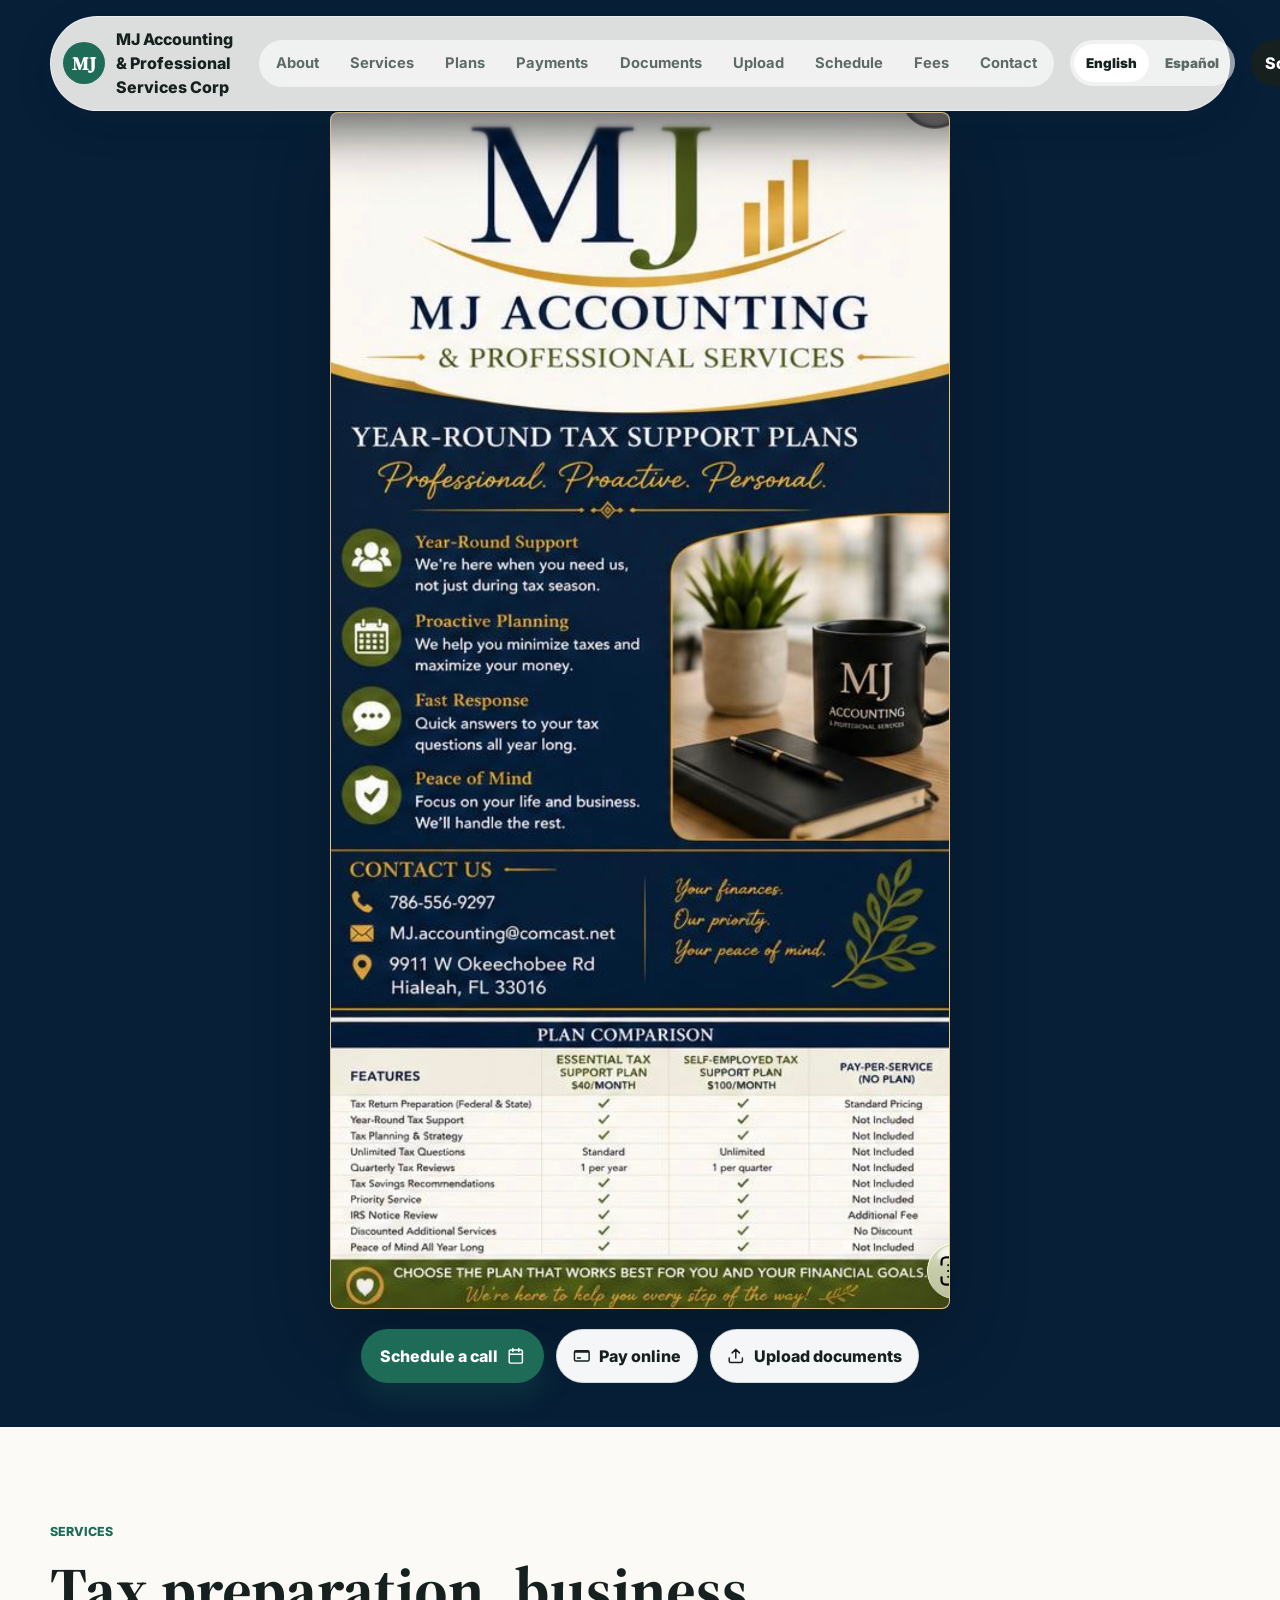
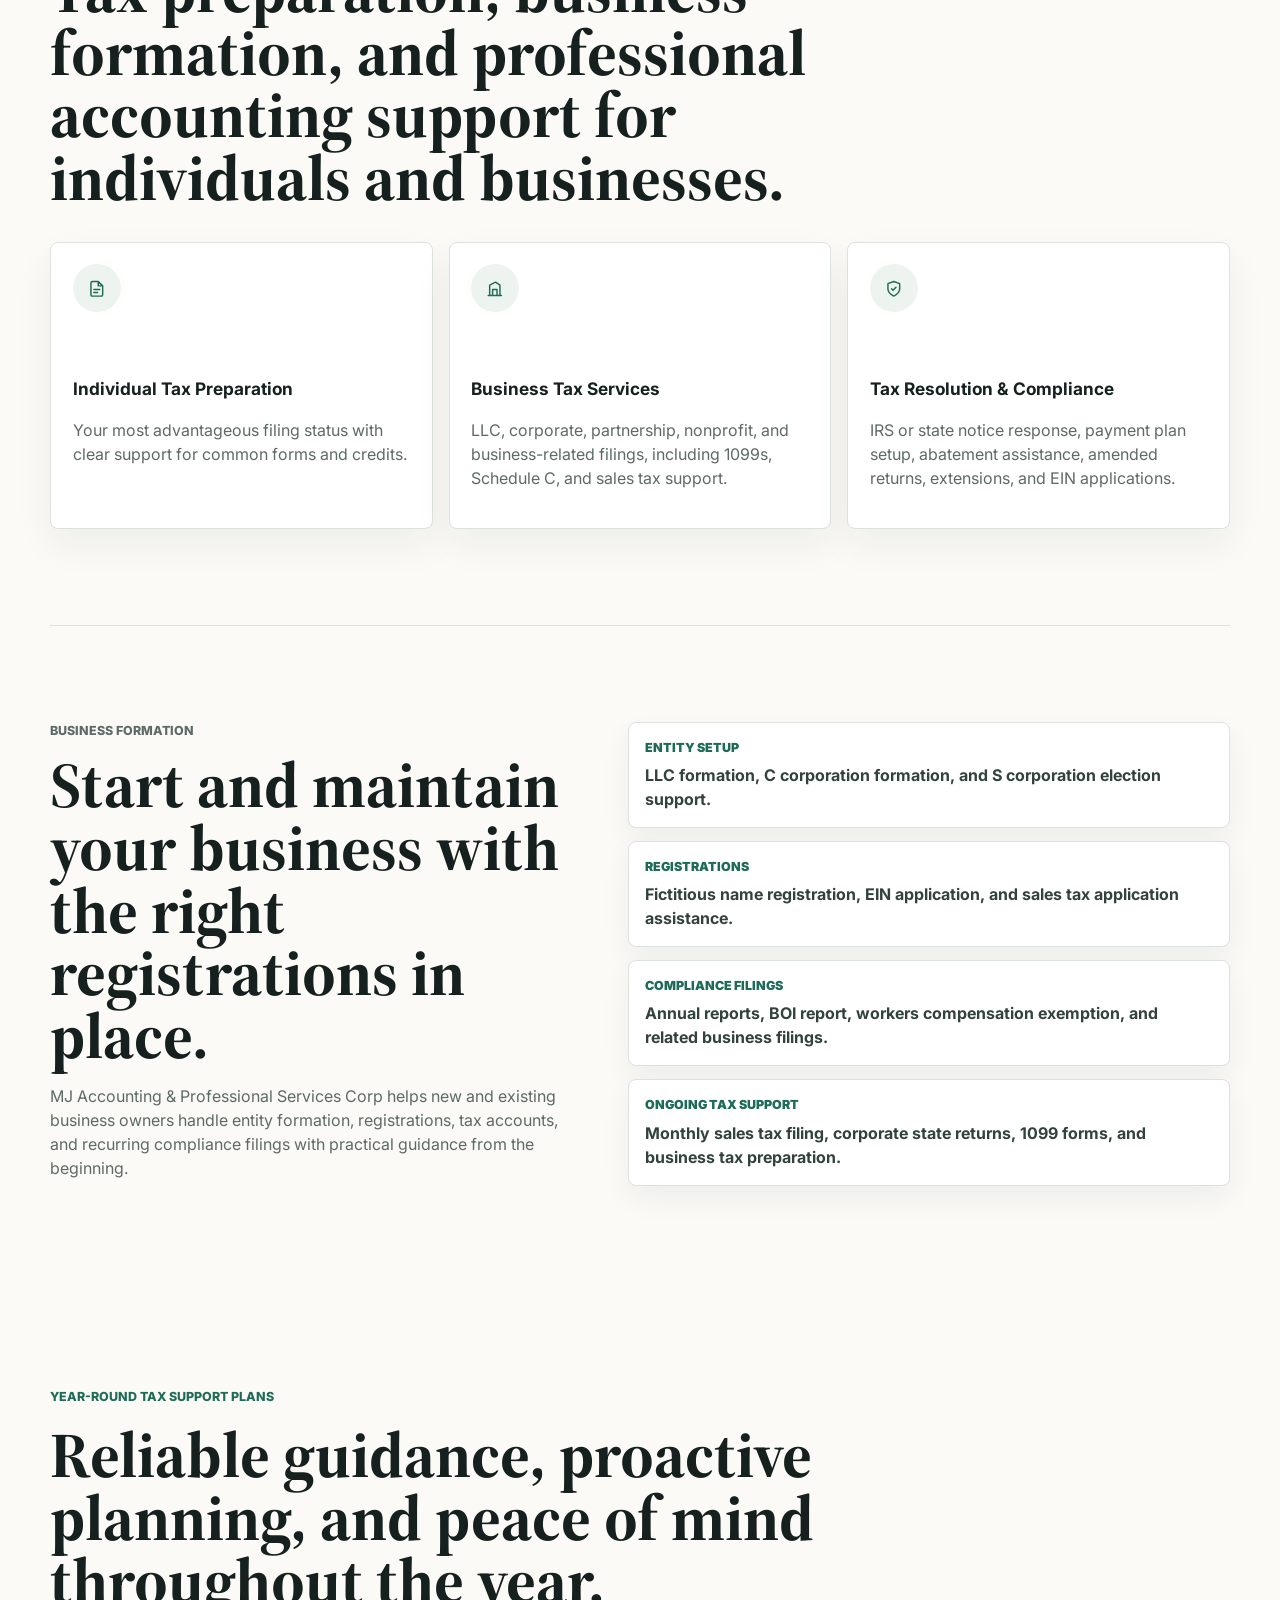
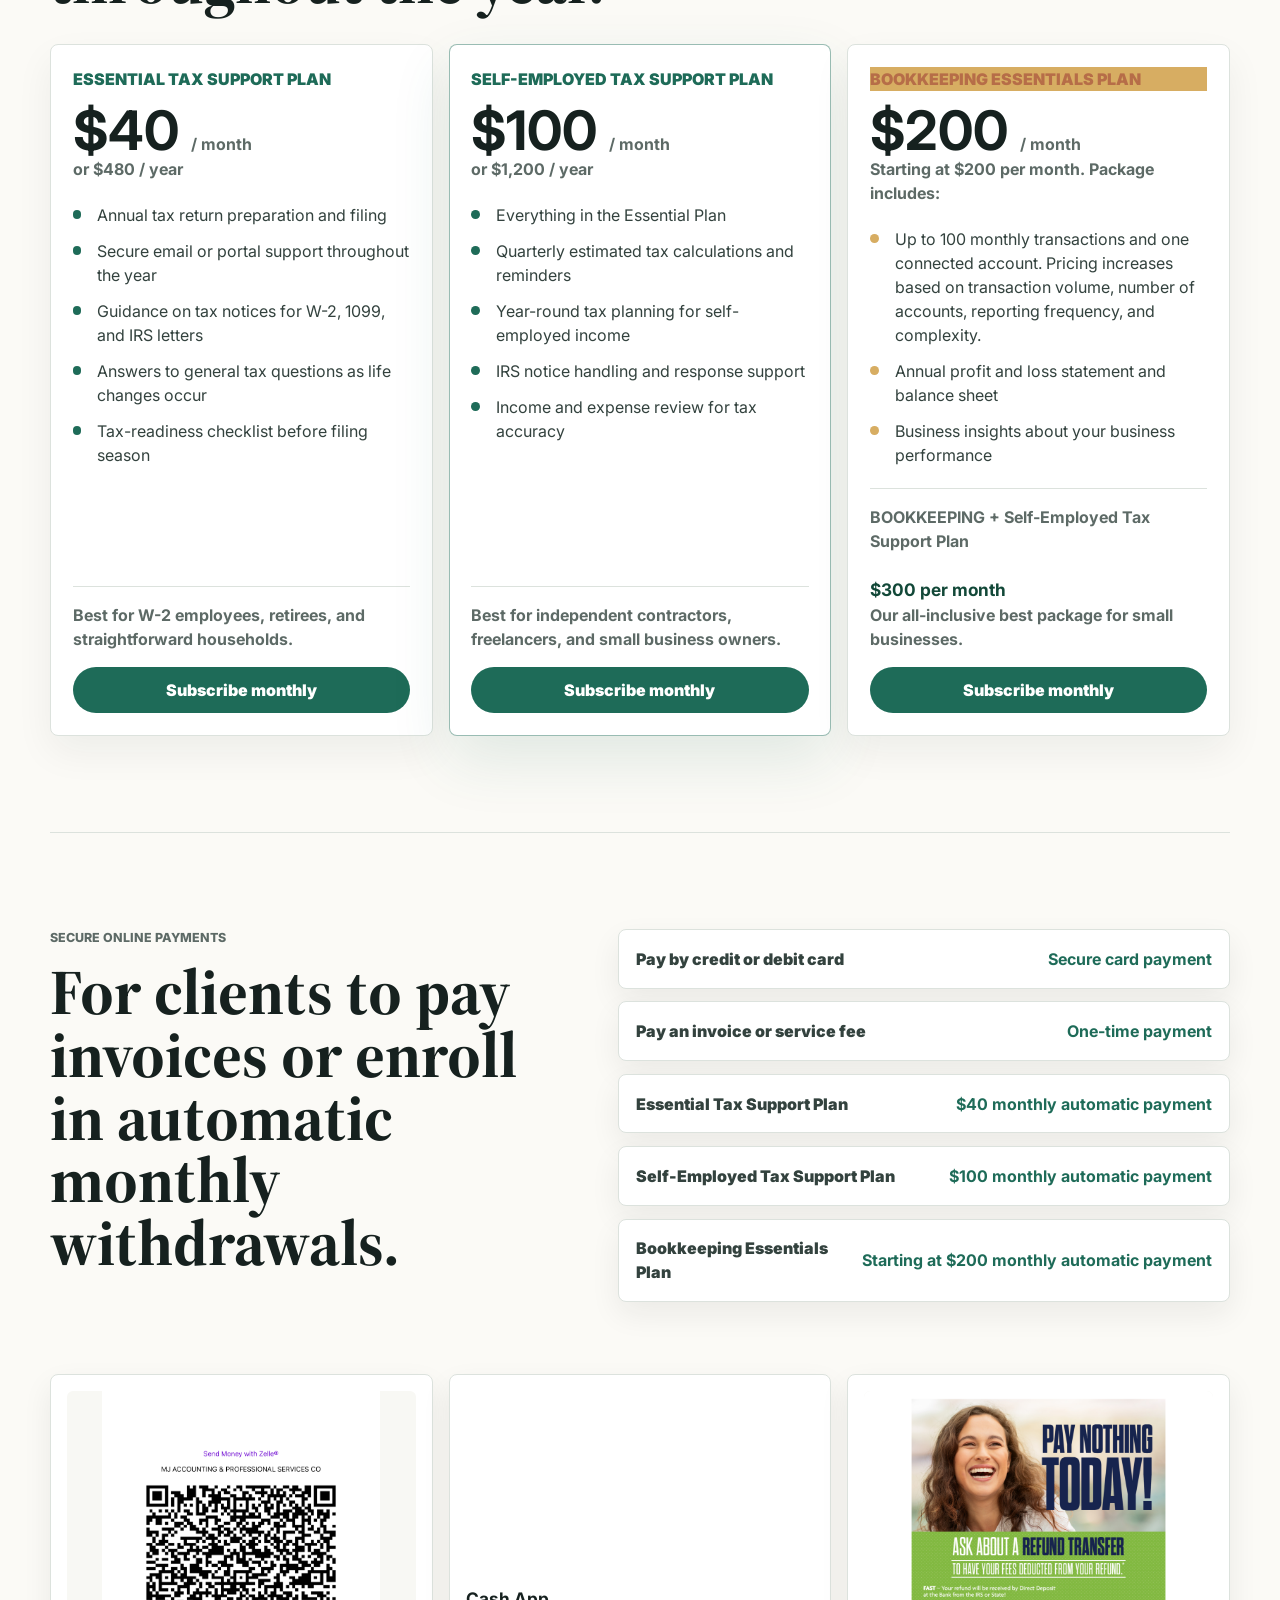
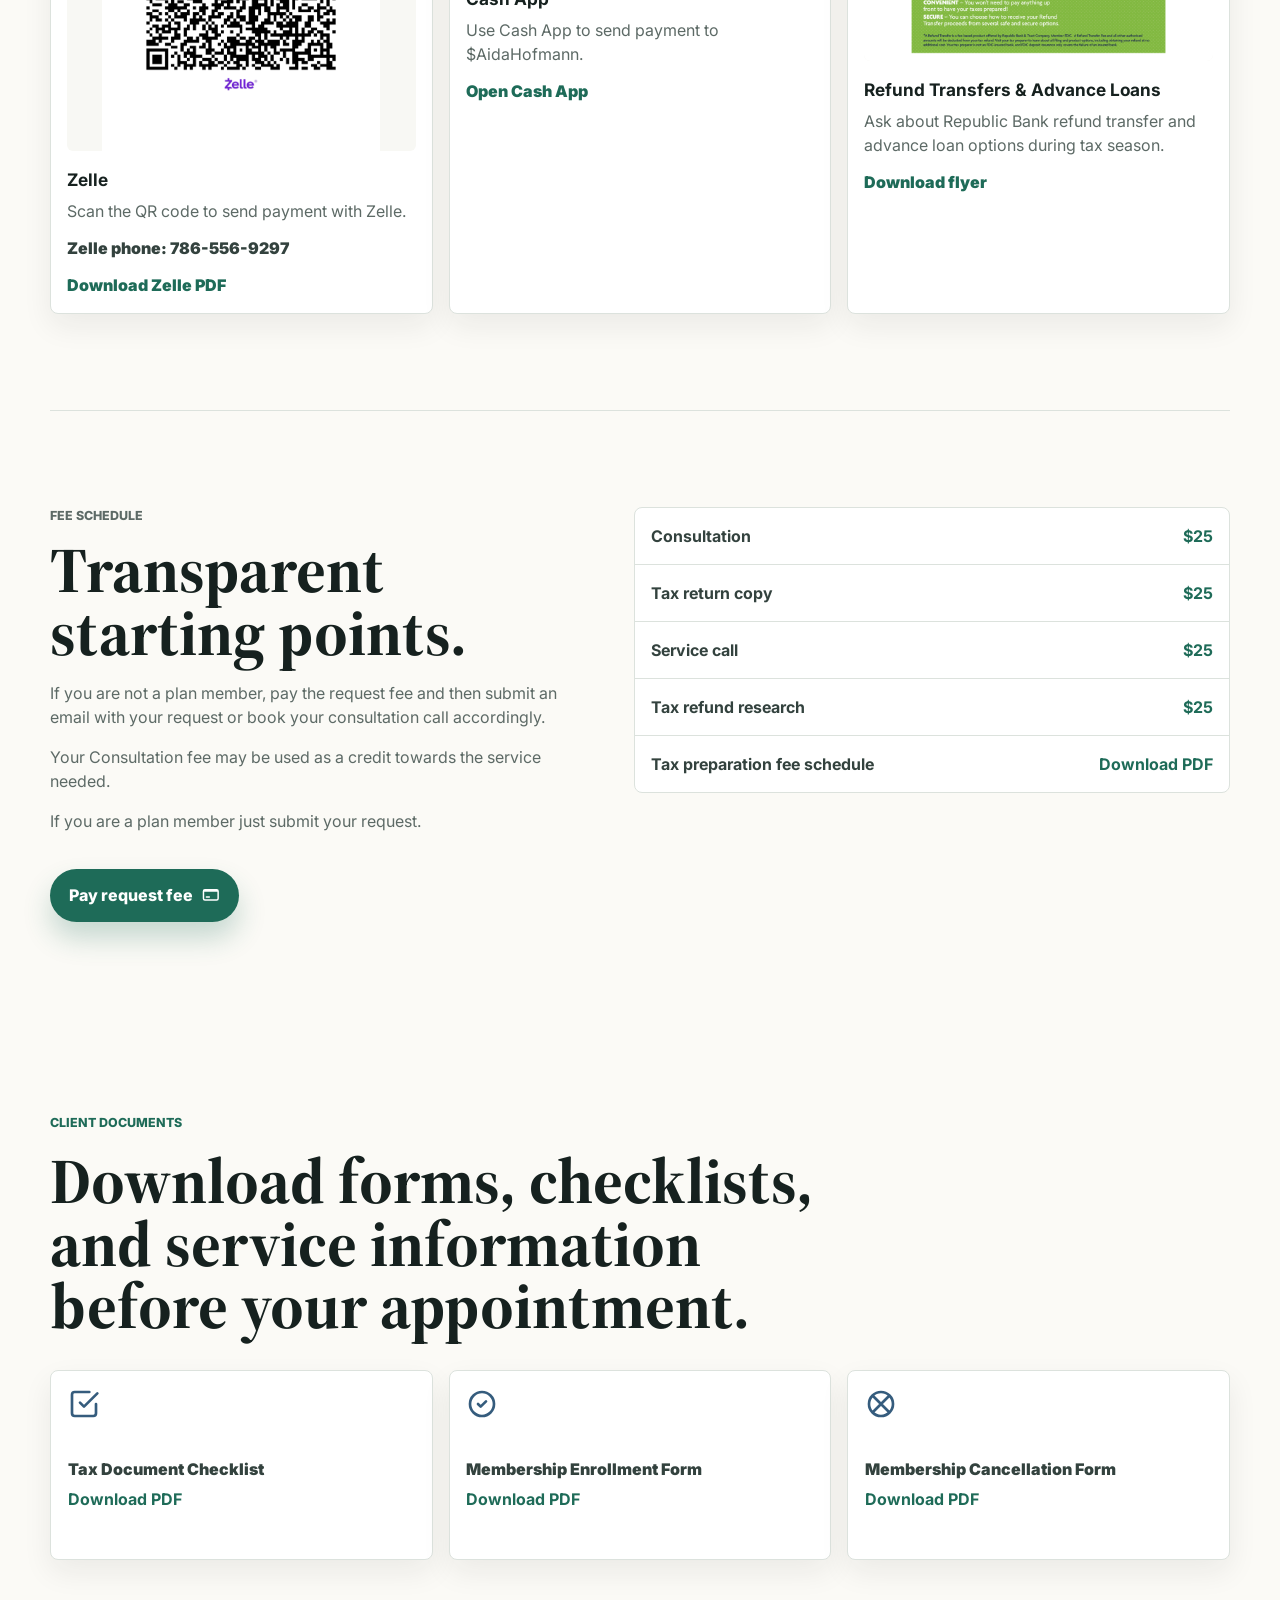
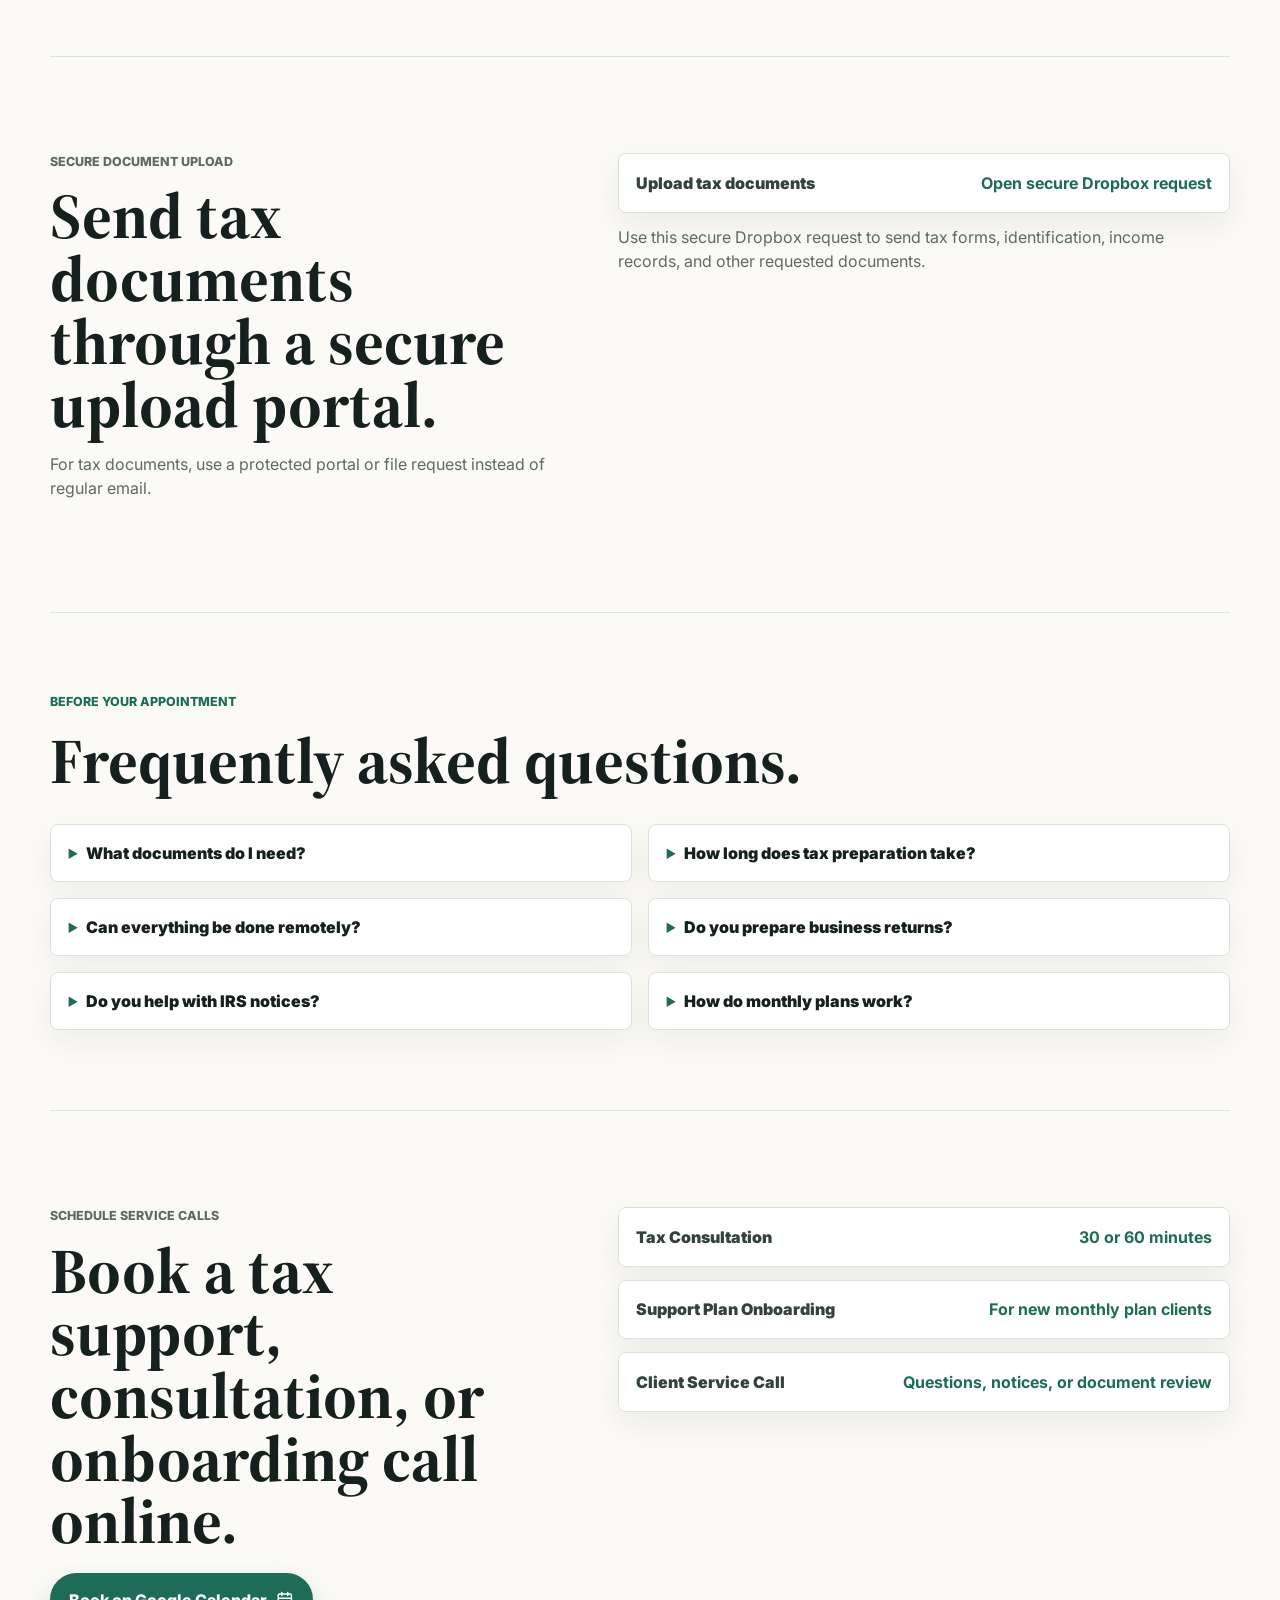
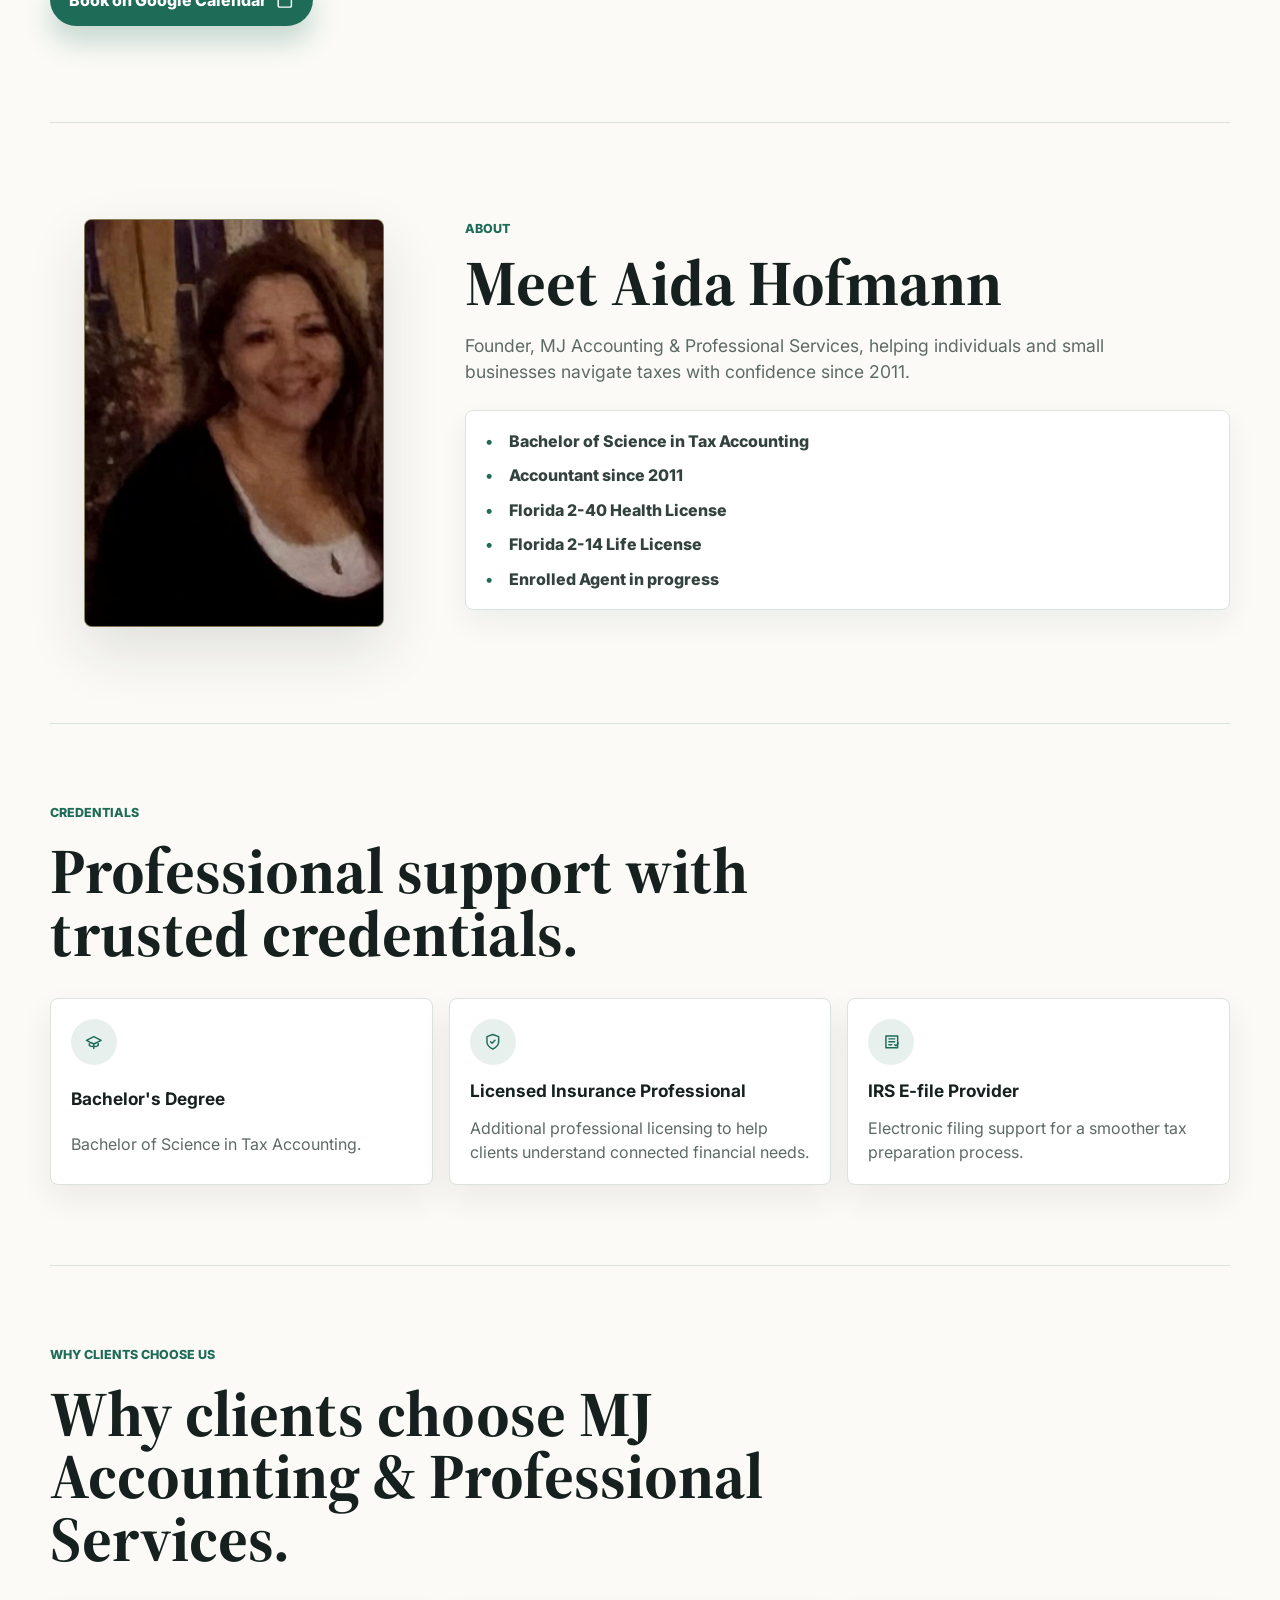
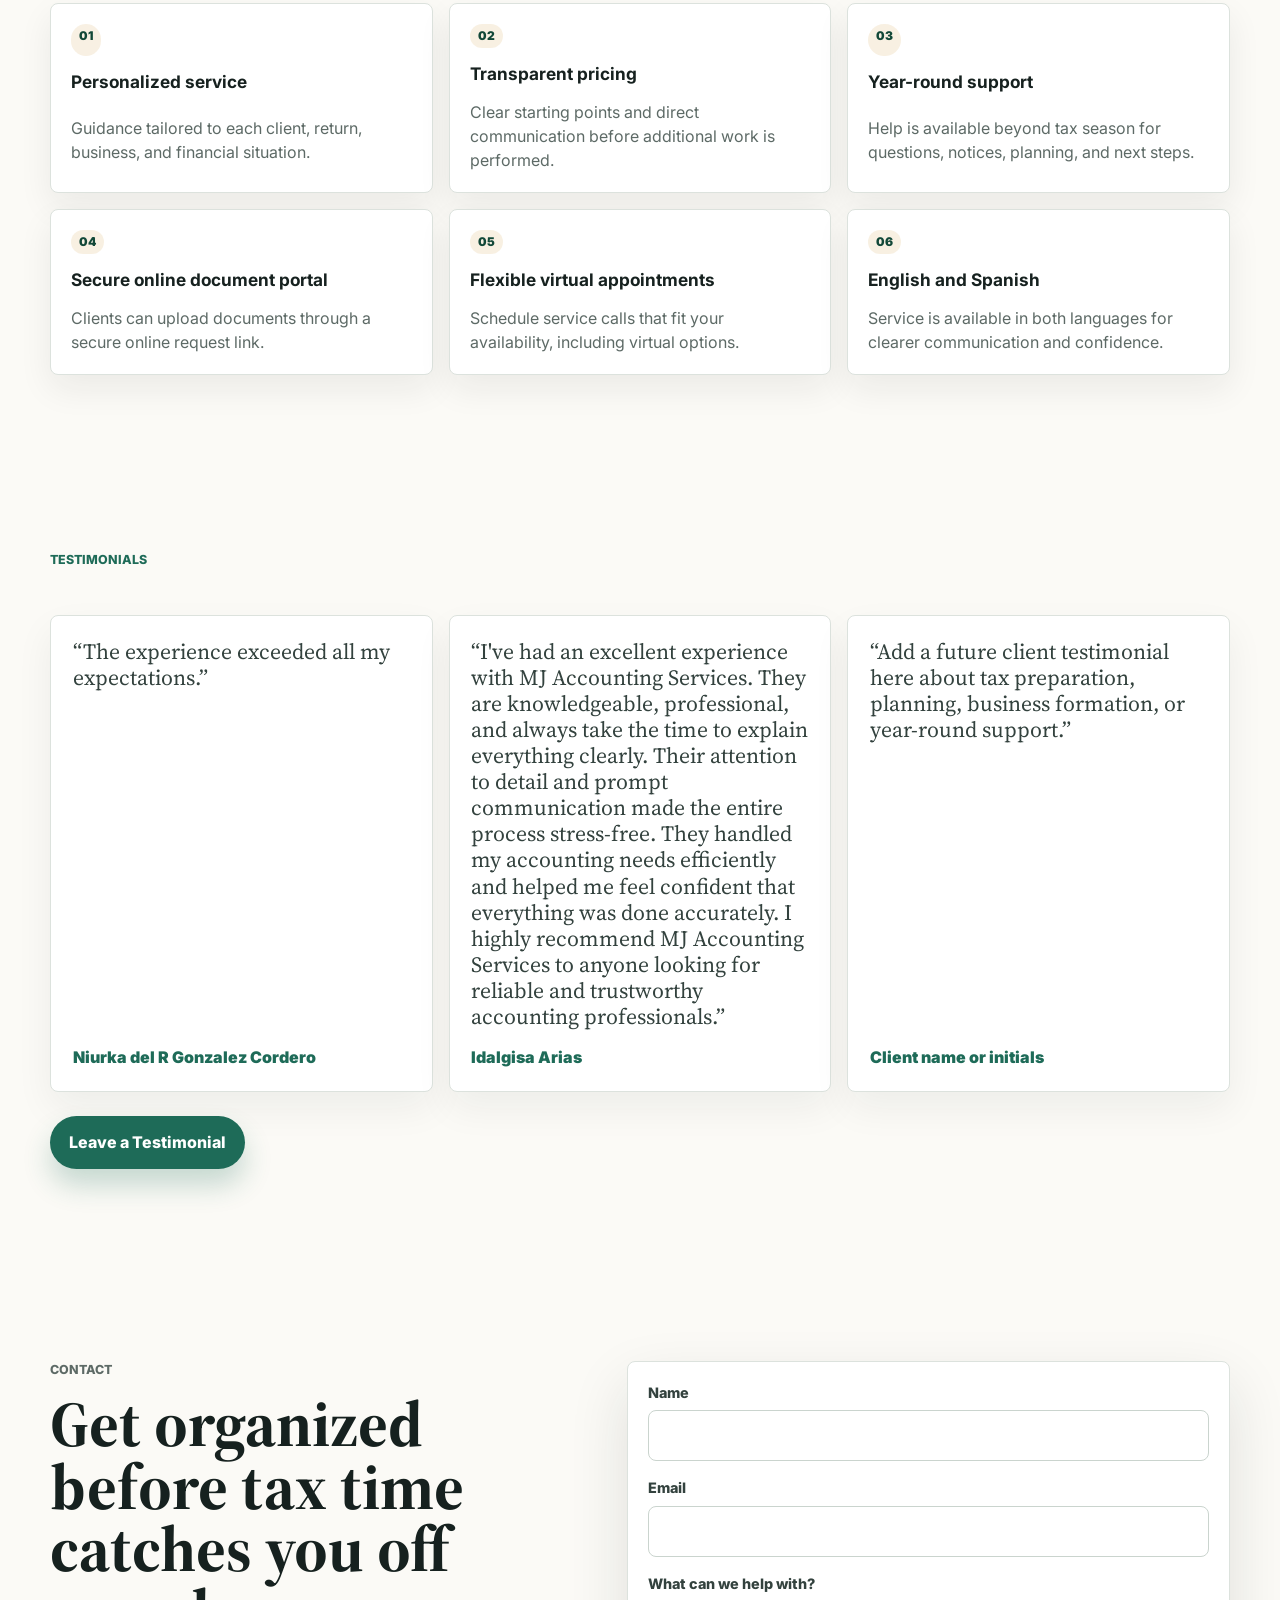
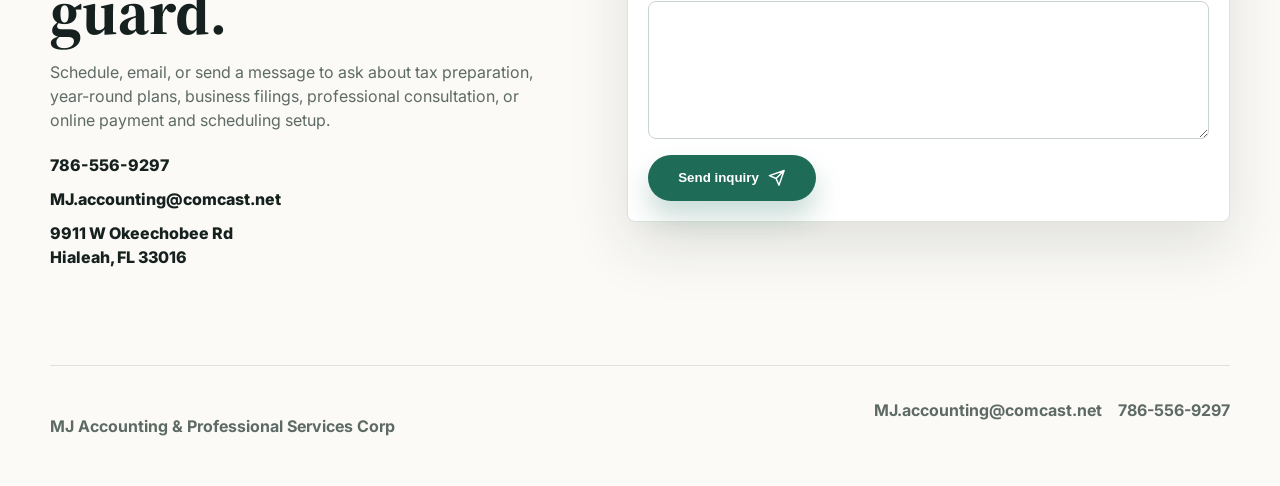
==== commit 9ba9dd0a: "Update website content and client documents" ====
--- a/index.html
+++ b/index.html
@@ -167,16 +167,15 @@
             <a class="plan-action" href="https://squareup.com/pay-invoice/invtmp:32f3c602-2d5a-4381-9fe1-1a4b4ac3fdb9">Subscribe monthly</a>
           </article>
           <article class="plan-card gold-plan">
-            <p class="plan-label">Bookkeeping Oversight Add-On</p>
+            <p class="plan-label">Bookkeeping Essentials Plan</p>
             <h3>$200 <span>/ month</span></h3>
-            <p class="plan-sub">For clients who manage their own books.</p>
+            <p class="plan-sub">Starting at $200 per month. Package includes:</p>
             <ul>
-              <li>Monthly or quarterly review of income and expense reports</li>
-              <li>Tax-readiness checks</li>
-              <li>Identification of issues before tax season</li>
-              <li>Coordination for clean, accurate tax filing</li>
+              <li>Up to 100 monthly transactions and one connected account. Pricing increases based on transaction volume, number of accounts, reporting frequency, and complexity.</li>
+              <li>Annual profit and loss statement and balance sheet</li>
+              <li>Business insights about your business performance</li>
             </ul>
-            <p class="best-for">Oversight and review only; client maintains the bookkeeping system.</p>
+            <p class="best-for">BOOKKEEPING + Self-Employed Tax Support Plan<br><br><strong>$300 per month</strong><br>Our all-inclusive best package for small businesses.</p>
             <a class="plan-action" href="https://squareup.com/pay-invoice/invtmp:adb6f891-3c98-4aa0-8c6b-04d2535ca34c">Subscribe monthly</a>
           </article>
         </div>
@@ -205,8 +204,8 @@
             <strong>$100 monthly automatic payment</strong>
           </a>
           <a href="https://squareup.com/pay-invoice/invtmp:adb6f891-3c98-4aa0-8c6b-04d2535ca34c">
-            <span>Bookkeeping Oversight Add-On</span>
-            <strong>$200 monthly automatic payment</strong>
+            <span>Bookkeeping Essentials Plan</span>
+            <strong>Starting at $200 monthly automatic payment</strong>
           </a>
         </div>
         <div class="payment-resources" aria-label="Additional payment and refund options">
@@ -237,31 +236,76 @@
         </div>
       </section>
 
+      <section class="fees-section" id="fees" aria-labelledby="fees-title">
+        <div class="fees-copy">
+          <p class="eyebrow">Fee schedule</p>
+          <h2 id="fees-title">Transparent starting points.</h2>
+          <p>
+            If you are not a plan member, pay the request fee and then submit an email
+            with your request or book your consultation call accordingly.
+          </p>
+          <p>
+            Your Consultation fee may be used as a credit towards the service needed.
+          </p>
+          <p>
+            If you are a plan member just submit your request.
+          </p>
+          <a class="schedule-main-action" href="https://square.link/u/go8QZgUc?src=sheet">
+            <span>Pay request fee</span>
+            <svg viewBox="0 0 24 24" aria-hidden="true">
+              <path d="M2 7h20M4 5h16a2 2 0 0 1 2 2v10a2 2 0 0 1-2 2H4a2 2 0 0 1-2-2V7a2 2 0 0 1 2-2zM6 15h4"></path>
+            </svg>
+          </a>
+        </div>
+        <div class="fees-table" aria-label="Selected service fees">
+          <div>
+            <span>Consultation</span>
+            <strong>$25</strong>
+          </div>
+          <div>
+            <span>Tax return copy</span>
+            <strong>$25</strong>
+          </div>
+          <div>
+            <span>Service call</span>
+            <strong>$25</strong>
+          </div>
+          <div>
+            <span>Tax refund research</span>
+            <strong>$25</strong>
+          </div>
+          <div>
+            <span>Tax preparation fee schedule</span>
+            <strong><a href="documents/mj-fee-schedule.pdf" download>Download PDF</a></strong>
+          </div>
+        </div>
+      </section>
+
       <section class="client-section" id="documents" aria-labelledby="documents-title">
         <div class="section-heading">
           <p class="eyebrow">Client documents</p>
           <h2 id="documents-title">Download forms, checklists, and service information before your appointment.</h2>
         </div>
         <div class="document-grid">
-          <a class="document-card" href="documents/mj-year-round-tax-support-plan.pdf" download>
-            <svg viewBox="0 0 24 24" aria-hidden="true">
-              <path d="M14 2H6a2 2 0 0 0-2 2v16a2 2 0 0 0 2 2h12a2 2 0 0 0 2-2V8zM14 2v6h6M12 12v6M9 15l3 3 3-3"></path>
-            </svg>
-            <span>Year-Round Tax Support Plans</span>
+          <a class="document-card" href="documents/tax-document-checklist.pdf" download>
+            <svg viewBox="0 0 24 24" aria-hidden="true">
+              <path d="M9 11l3 3L22 4M21 12v7a2 2 0 0 1-2 2H5a2 2 0 0 1-2-2V5a2 2 0 0 1 2-2h11"></path>
+            </svg>
+            <span>Tax Document Checklist</span>
             <strong>Download PDF</strong>
           </a>
-          <a class="document-card" href="documents/mj-fee-schedule.pdf" download>
-            <svg viewBox="0 0 24 24" aria-hidden="true">
-              <path d="M14 2H6a2 2 0 0 0-2 2v16a2 2 0 0 0 2 2h12a2 2 0 0 0 2-2V8zM14 2v6h6M8 13h8M8 17h5"></path>
-            </svg>
-            <span>Tax Preparation Fee Schedule</span>
+          <a class="document-card" href="documents/membership-enrollment-form.pdf" download>
+            <svg viewBox="0 0 24 24" aria-hidden="true">
+              <path d="M9 12l2 2 4-4M21 12a9 9 0 1 1-18 0 9 9 0 0 1 18 0z"></path>
+            </svg>
+            <span>Membership Enrollment Form</span>
             <strong>Download PDF</strong>
           </a>
-          <a class="document-card" href="documents/tax-document-checklist.pdf" download>
-            <svg viewBox="0 0 24 24" aria-hidden="true">
-              <path d="M9 11l3 3L22 4M21 12v7a2 2 0 0 1-2 2H5a2 2 0 0 1-2-2V5a2 2 0 0 1 2-2h11"></path>
-            </svg>
-            <span>Tax Document Checklist</span>
+          <a class="document-card" href="documents/membership-cancellation-form.pdf" download>
+            <svg viewBox="0 0 24 24" aria-hidden="true">
+              <path d="M18 6 6 18M6 6l12 12M21 12a9 9 0 1 1-18 0 9 9 0 0 1 18 0z"></path>
+            </svg>
+            <span>Membership Cancellation Form</span>
             <strong>Download PDF</strong>
           </a>
         </div>
@@ -285,6 +329,39 @@
             Use this secure Dropbox request to send tax forms, identification,
             income records, and other requested documents.
           </p>
+        </div>
+      </section>
+
+      <section class="faq-section" id="faq" aria-labelledby="faq-title">
+        <div class="section-heading">
+          <p class="eyebrow">Before your appointment</p>
+          <h2 id="faq-title">Frequently asked questions.</h2>
+        </div>
+        <div class="faq-grid">
+          <details>
+            <summary>What documents do I need?</summary>
+            <p>Bring or upload photo ID, Social Security cards or ITIN letters, W-2s, 1099s, prior-year tax return, income records, deduction records, dependent information, and any IRS or state notices. Business clients should also include bookkeeping records, bank statements, 1099s issued, payroll reports, and business expense details.</p>
+          </details>
+          <details>
+            <summary>How long does tax preparation take?</summary>
+            <p>Timing depends on the complexity of the return and how quickly all documents are received. Simple returns may be completed quickly once documents are complete; business returns, missing documents, or tax notices may require additional review time.</p>
+          </details>
+          <details>
+            <summary>Can everything be done remotely?</summary>
+            <p>Yes. Documents can be uploaded through the secure document portal, appointments can be handled virtually, and follow-up questions can be managed by phone, email, or scheduled service call.</p>
+          </details>
+          <details>
+            <summary>Do you prepare business returns?</summary>
+            <p>Yes. MJ Accounting & Professional Services prepares individual and business returns, including LLC, Schedule C, corporation, partnership, nonprofit, 1099, and sales tax related filings.</p>
+          </details>
+          <details>
+            <summary>Do you help with IRS notices?</summary>
+            <p>Yes. We help review IRS and state notices, explain what is being requested, prepare responses when appropriate, and assist with payment plan or follow-up options.</p>
+          </details>
+          <details>
+            <summary>How do monthly plans work?</summary>
+            <p>Enroll by submitting a membership enrollment form. You will receive a confirmation email once the form is received and processed. For ease and convenience, you can select automatic monthly withdrawals. Monthly plans provide year-round support instead of only tax season tax preparation.</p>
+          </details>
         </div>
       </section>
 
@@ -315,70 +392,93 @@
         </div>
       </section>
 
-      <section class="fees-section" id="fees" aria-labelledby="fees-title">
-        <div class="fees-copy">
-          <p class="eyebrow">Fee schedule</p>
-          <h2 id="fees-title">Transparent starting points for common tax and business services.</h2>
-          <p>
-            Fees are based on standard scope of work. Complex returns, additional forms,
-            or extensive research may require additional fees.
-          </p>
-        </div>
-        <div class="fees-table" aria-label="Selected service fees">
-          <div>
-            <span>Individual returns</span>
-            <strong>Starting at $120</strong>
-          </div>
-          <div>
-            <span>LLC with Schedule C</span>
-            <strong>$350</strong>
-          </div>
-          <div>
-            <span>Corporation C or S return</span>
-            <strong>$550-$750</strong>
-          </div>
-          <div>
-            <span>Consultations</span>
-            <strong>$75-$150</strong>
-          </div>
-          <div>
-            <span>State tax return</span>
-            <strong>$100</strong>
-          </div>
-          <div>
-            <span>Florida corporate state return</span>
-            <strong>$150</strong>
-          </div>
-        </div>
-      </section>
-
       <section class="about-section" id="about" aria-labelledby="about-title">
         <div class="about-photo" aria-label="Photo of Aida Hofmann">
           <img src="assets/aida-hofmann.jpg" alt="Aida Hofmann, founder of MJ Accounting & Professional Services Corp">
         </div>
         <div class="about-copy">
           <p class="eyebrow">About</p>
-          <h2 id="about-title">MJ Accounting & Professional Services Corp</h2>
-          <p>
-            Founded by Aida Hofmann, accountant since 2011, MJ Accounting &
-            Professional Services Corp provides personalized tax and accounting
-            solutions for individuals, self-employed professionals, and small
-            businesses.
-          </p>
-          <div class="credential-list" aria-label="Credentials">
-            <div>
-              <span>Credential</span>
-              <strong>Bachelor of Science in Accounting with concentration in Tax Accountancy, 2011</strong>
-            </div>
-            <div>
-              <span>Experience</span>
-              <strong>Liberty Tax Franchise Owner, 2012 to 2015</strong>
-            </div>
-            <div>
-              <span>Professional progress</span>
-              <strong>EA in progress</strong>
-            </div>
-          </div>
+          <h2 id="about-title">Meet Aida Hofmann</h2>
+          <p>
+            Founder, MJ Accounting & Professional Services, helping individuals
+            and small businesses navigate taxes with confidence since 2011.
+          </p>
+          <ul class="credential-list" aria-label="Credentials">
+            <li>Bachelor of Science in Tax Accounting</li>
+            <li>Accountant since 2011</li>
+            <li>Florida 2-40 Health License</li>
+            <li>Florida 2-14 Life License</li>
+            <li>Enrolled Agent in progress</li>
+          </ul>
+        </div>
+      </section>
+
+      <section class="trust-section" aria-labelledby="trust-title">
+        <div class="section-heading">
+          <p class="eyebrow">Credentials</p>
+          <h2 id="trust-title">Professional support with trusted credentials.</h2>
+        </div>
+        <div class="trust-grid" aria-label="Trust badges">
+          <article>
+            <div class="badge-icon" aria-hidden="true">
+              <svg viewBox="0 0 24 24"><path d="M22 10L12 5 2 10l10 5 10-5zM6 12v5c2 2 10 2 12 0v-5M12 15v6"></path></svg>
+            </div>
+            <h3>Bachelor's Degree</h3>
+            <p>Bachelor of Science in Tax Accounting.</p>
+          </article>
+          <article>
+            <div class="badge-icon" aria-hidden="true">
+              <svg viewBox="0 0 24 24"><path d="M12 22s8-4 8-10V5l-8-3-8 3v7c0 6 8 10 8 10zM9 12l2 2 4-4"></path></svg>
+            </div>
+            <h3>Licensed Insurance Professional</h3>
+            <p>Additional professional licensing to help clients understand connected financial needs.</p>
+          </article>
+          <article>
+            <div class="badge-icon" aria-hidden="true">
+              <svg viewBox="0 0 24 24"><path d="M4 4h16v16H4zM8 8h8M8 12h8M8 16h4M16 16l1.5 1.5L21 14"></path></svg>
+            </div>
+            <h3>IRS E-file Provider</h3>
+            <p>Electronic filing support for a smoother tax preparation process.</p>
+          </article>
+        </div>
+      </section>
+
+      <section class="why-section" aria-labelledby="why-title">
+        <div class="section-heading">
+          <p class="eyebrow">Why clients choose us</p>
+          <h2 id="why-title">Why clients choose MJ Accounting & Professional Services.</h2>
+        </div>
+        <div class="why-grid">
+          <article>
+            <span aria-hidden="true">01</span>
+            <h3>Personalized service</h3>
+            <p>Guidance tailored to each client, return, business, and financial situation.</p>
+          </article>
+          <article>
+            <span aria-hidden="true">02</span>
+            <h3>Transparent pricing</h3>
+            <p>Clear starting points and direct communication before additional work is performed.</p>
+          </article>
+          <article>
+            <span aria-hidden="true">03</span>
+            <h3>Year-round support</h3>
+            <p>Help is available beyond tax season for questions, notices, planning, and next steps.</p>
+          </article>
+          <article>
+            <span aria-hidden="true">04</span>
+            <h3>Secure online document portal</h3>
+            <p>Clients can upload documents through a secure online request link.</p>
+          </article>
+          <article>
+            <span aria-hidden="true">05</span>
+            <h3>Flexible virtual appointments</h3>
+            <p>Schedule service calls that fit your availability, including virtual options.</p>
+          </article>
+          <article>
+            <span aria-hidden="true">06</span>
+            <h3>English and Spanish</h3>
+            <p>Service is available in both languages for clearer communication and confidence.</p>
+          </article>
         </div>
       </section>
 
--- a/styles.css
+++ b/styles.css
@@ -484,6 +484,11 @@
   font-weight: 700;
 }
 
+.best-for strong {
+  color: var(--green-dark);
+  font-size: 1.08rem;
+}
+
 .plan-action {
   display: inline-flex;
   justify-content: center;
@@ -506,6 +511,43 @@
   border-top: 1px solid var(--line);
 }
 
+.faq-section {
+  width: min(1180px, calc(100% - 32px));
+  margin: 0 auto;
+  padding: 5rem 0;
+  border-top: 1px solid var(--line);
+}
+
+.faq-grid {
+  display: grid;
+  grid-template-columns: repeat(2, 1fr);
+  gap: 1rem;
+}
+
+.faq-grid details {
+  border: 1px solid var(--line);
+  border-radius: 8px;
+  background: #fff;
+  box-shadow: 0 12px 30px rgba(22, 33, 31, 0.06);
+}
+
+.faq-grid summary {
+  cursor: pointer;
+  padding: 1rem 1.1rem;
+  color: var(--ink);
+  font-weight: 900;
+}
+
+.faq-grid summary::marker {
+  color: var(--green);
+}
+
+.faq-grid p {
+  margin: 0;
+  padding: 0 1.1rem 1.1rem;
+  color: var(--muted);
+}
+
 .payment-panel,
 .upload-panel,
 .schedule-panel {
@@ -705,29 +747,88 @@
 
 .credential-list {
   display: grid;
+  gap: 0.65rem;
+  margin-top: 1.5rem;
+  padding: 1.15rem 1.25rem;
+  border: 1px solid var(--line);
+  border-radius: 8px;
+  background: #fff;
+  box-shadow: 0 12px 30px rgba(22, 33, 31, 0.06);
+  list-style: none;
+}
+
+.credential-list li {
+  position: relative;
+  padding-left: 1.4rem;
+  color: #33423e;
+  font-weight: 800;
+}
+
+.credential-list li::before {
+  position: absolute;
+  left: 0;
+  color: var(--green);
+  content: "•";
+  font-weight: 900;
+}
+
+.trust-section,
+.why-section {
+  width: min(1180px, calc(100% - 32px));
+  margin: 0 auto;
+  padding: 5rem 0;
+  border-top: 1px solid var(--line);
+}
+
+.trust-grid,
+.why-grid {
+  display: grid;
+  gap: 1rem;
+}
+
+.trust-grid {
+  grid-template-columns: repeat(3, 1fr);
+}
+
+.trust-grid article,
+.why-grid article {
+  display: grid;
   gap: 0.8rem;
-  margin-top: 1.5rem;
-}
-
-.credential-list div {
-  display: grid;
-  gap: 0.35rem;
-  padding: 1rem;
+  padding: 1.25rem;
   border: 1px solid var(--line);
   border-radius: 8px;
   background: #fff;
-  box-shadow: 0 12px 30px rgba(22, 33, 31, 0.06);
-}
-
-.credential-list span {
+  box-shadow: 0 14px 34px rgba(22, 33, 31, 0.07);
+}
+
+.badge-icon {
+  display: inline-grid;
+  place-items: center;
+  width: 46px;
+  height: 46px;
+  border-radius: 50%;
+  background: rgba(30, 107, 88, 0.1);
   color: var(--green);
-  font-size: 0.78rem;
+}
+
+.trust-grid p,
+.why-grid p {
+  margin: 0;
+  color: var(--muted);
+}
+
+.why-grid {
+  grid-template-columns: repeat(3, 1fr);
+}
+
+.why-grid span {
+  width: fit-content;
+  padding: 0.2rem 0.5rem;
+  border-radius: 999px;
+  background: rgba(215, 173, 98, 0.18);
+  color: var(--green-dark);
+  font-size: 0.75rem;
   font-weight: 900;
-  text-transform: uppercase;
-}
-
-.credential-list strong {
-  color: #33423e;
 }
 
 .formation-section {
@@ -1002,6 +1103,9 @@
   .plan-grid,
   .document-grid,
   .testimonial-grid,
+  .trust-grid,
+  .why-grid,
+  .faq-grid,
   .payment-resources,
   .results-section,
   .formation-section,
@@ -1027,6 +1131,9 @@
   .payment-section,
   .client-section,
   .testimonials-section,
+  .trust-section,
+  .why-section,
+  .faq-section,
   .upload-section,
   .schedule-section,
   .fees-section,
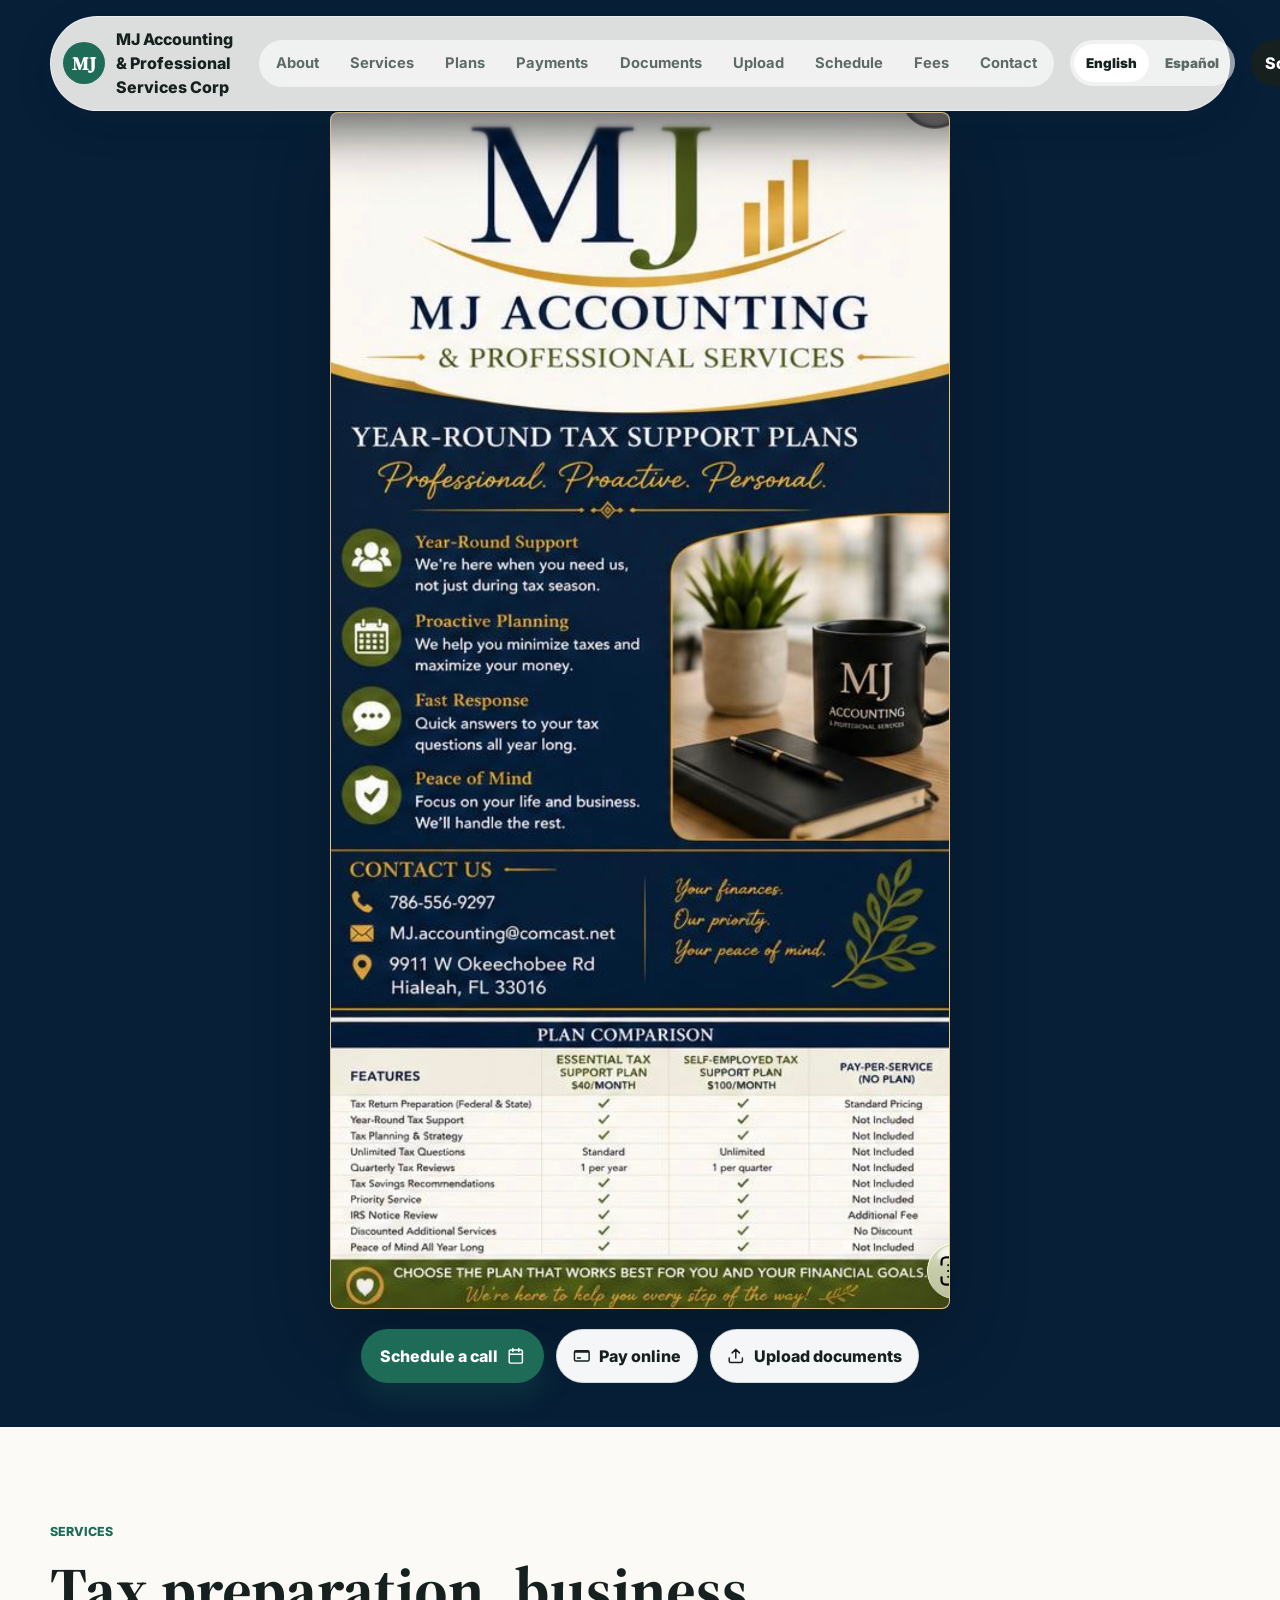
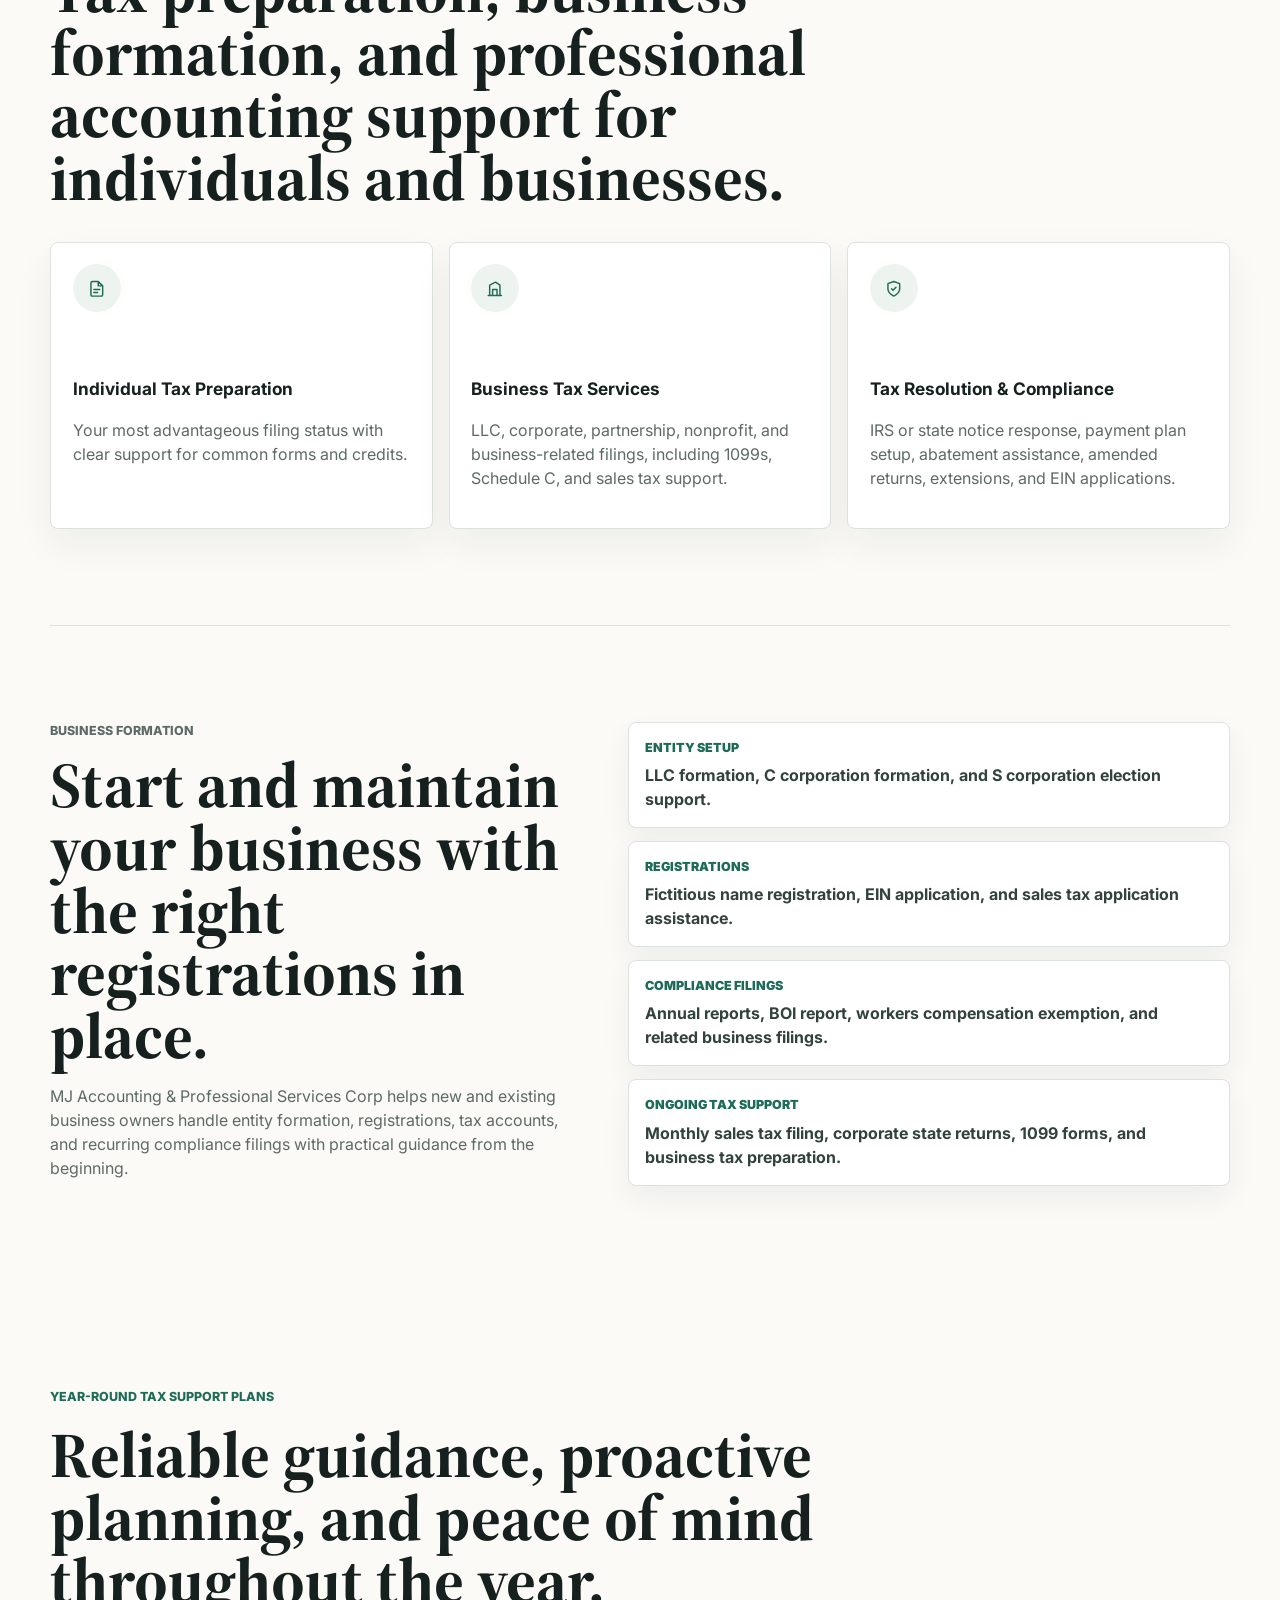
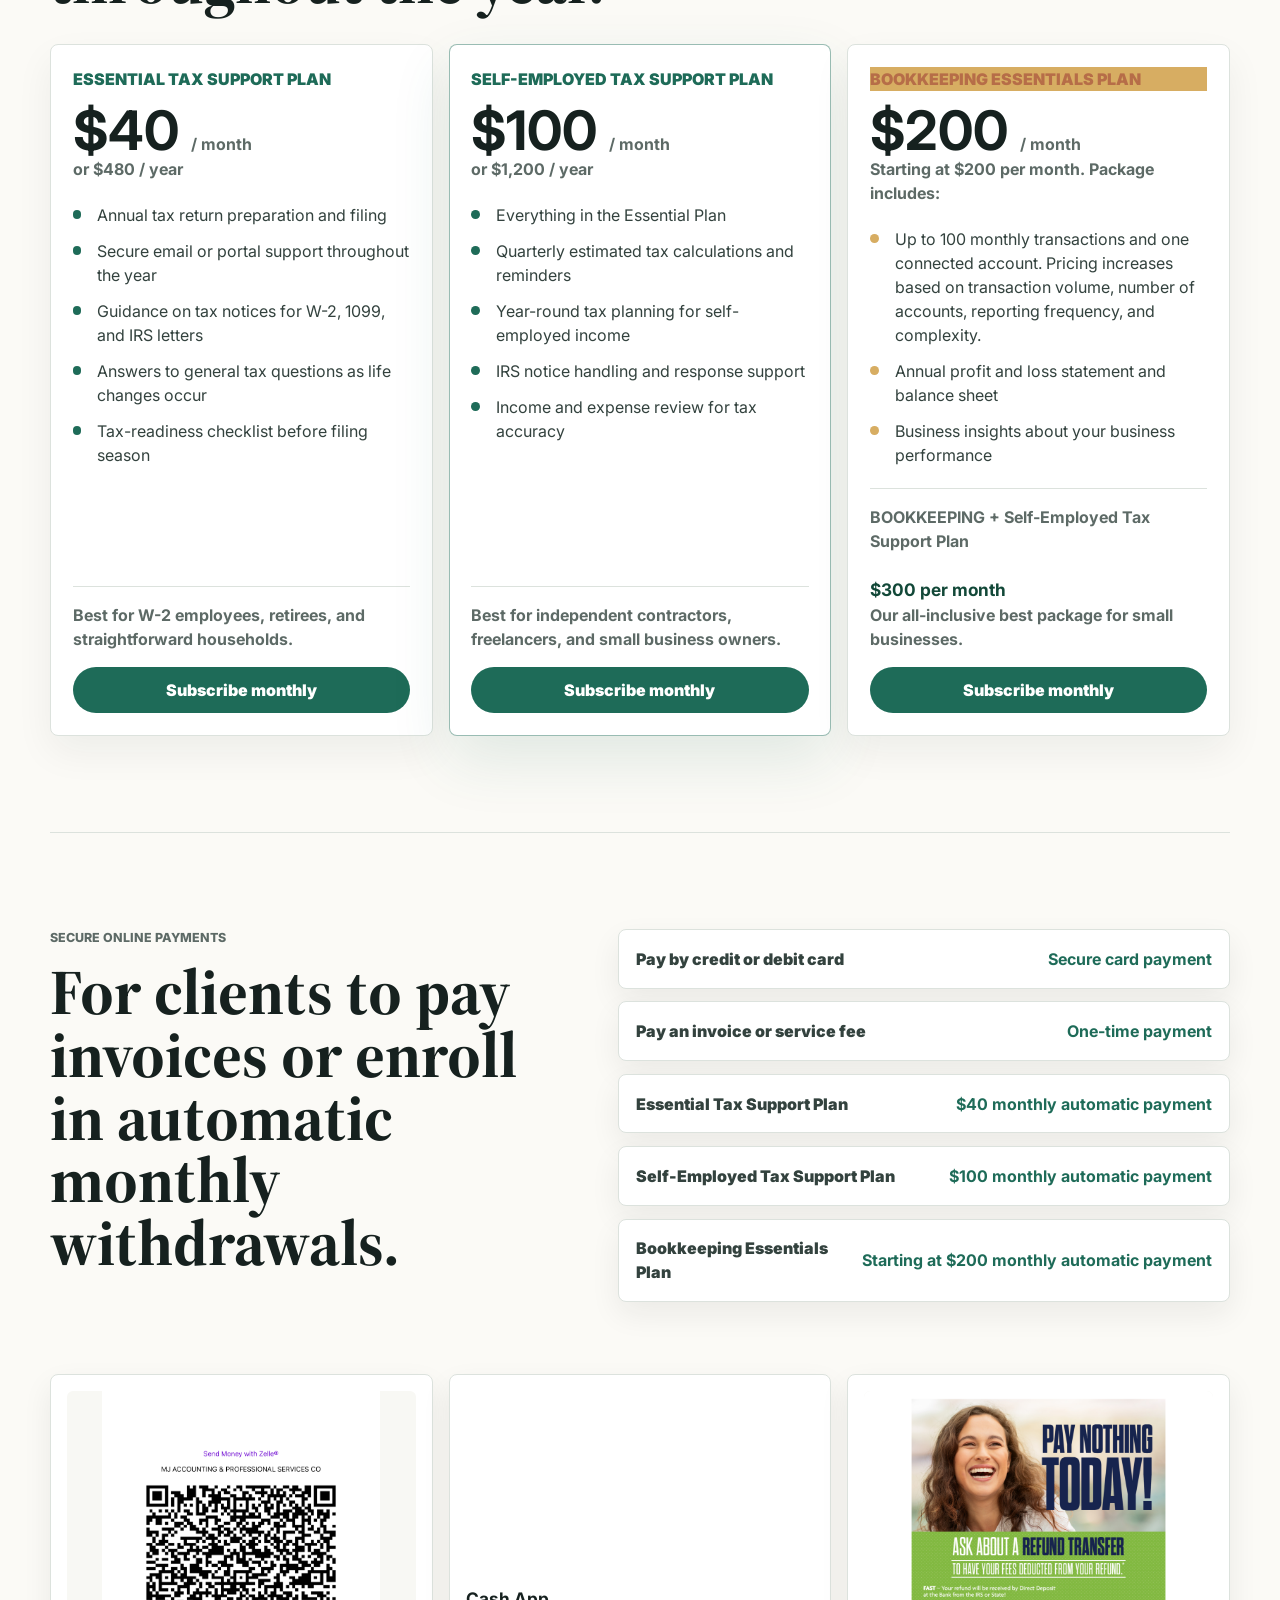
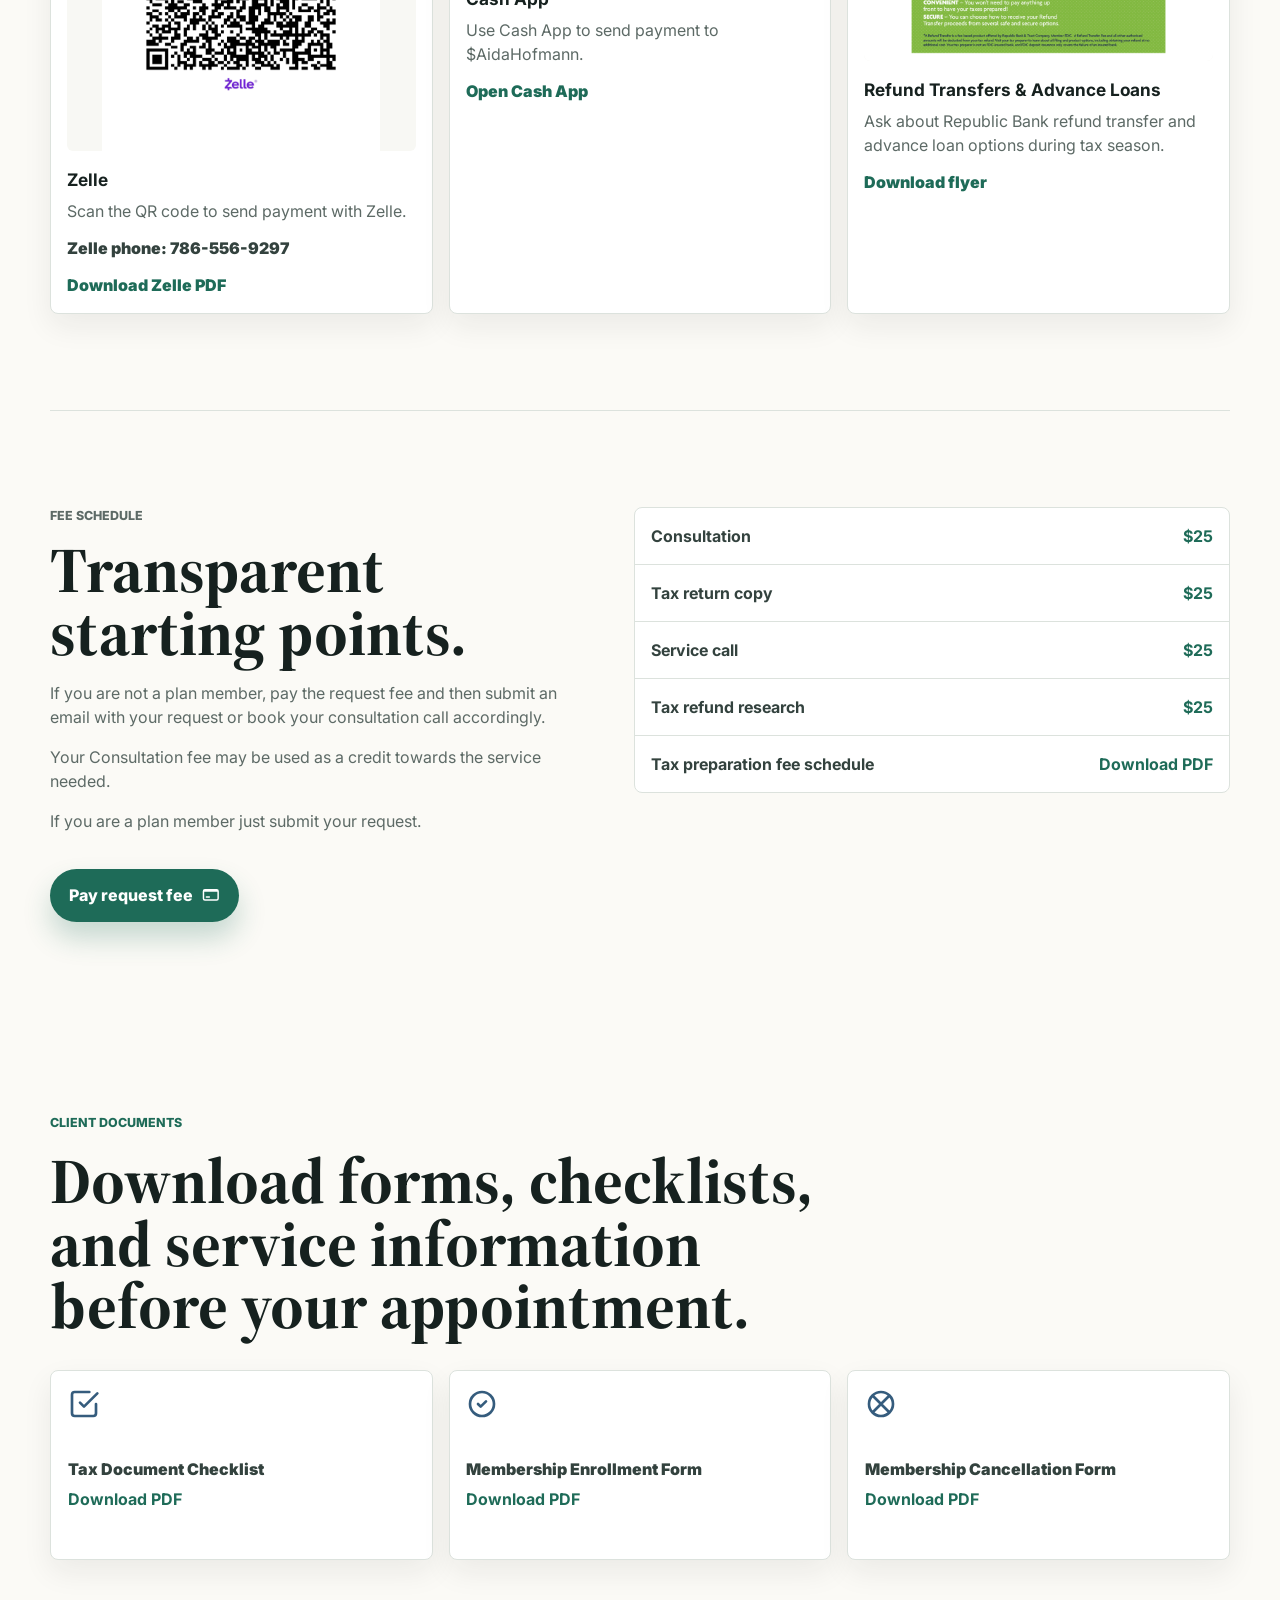
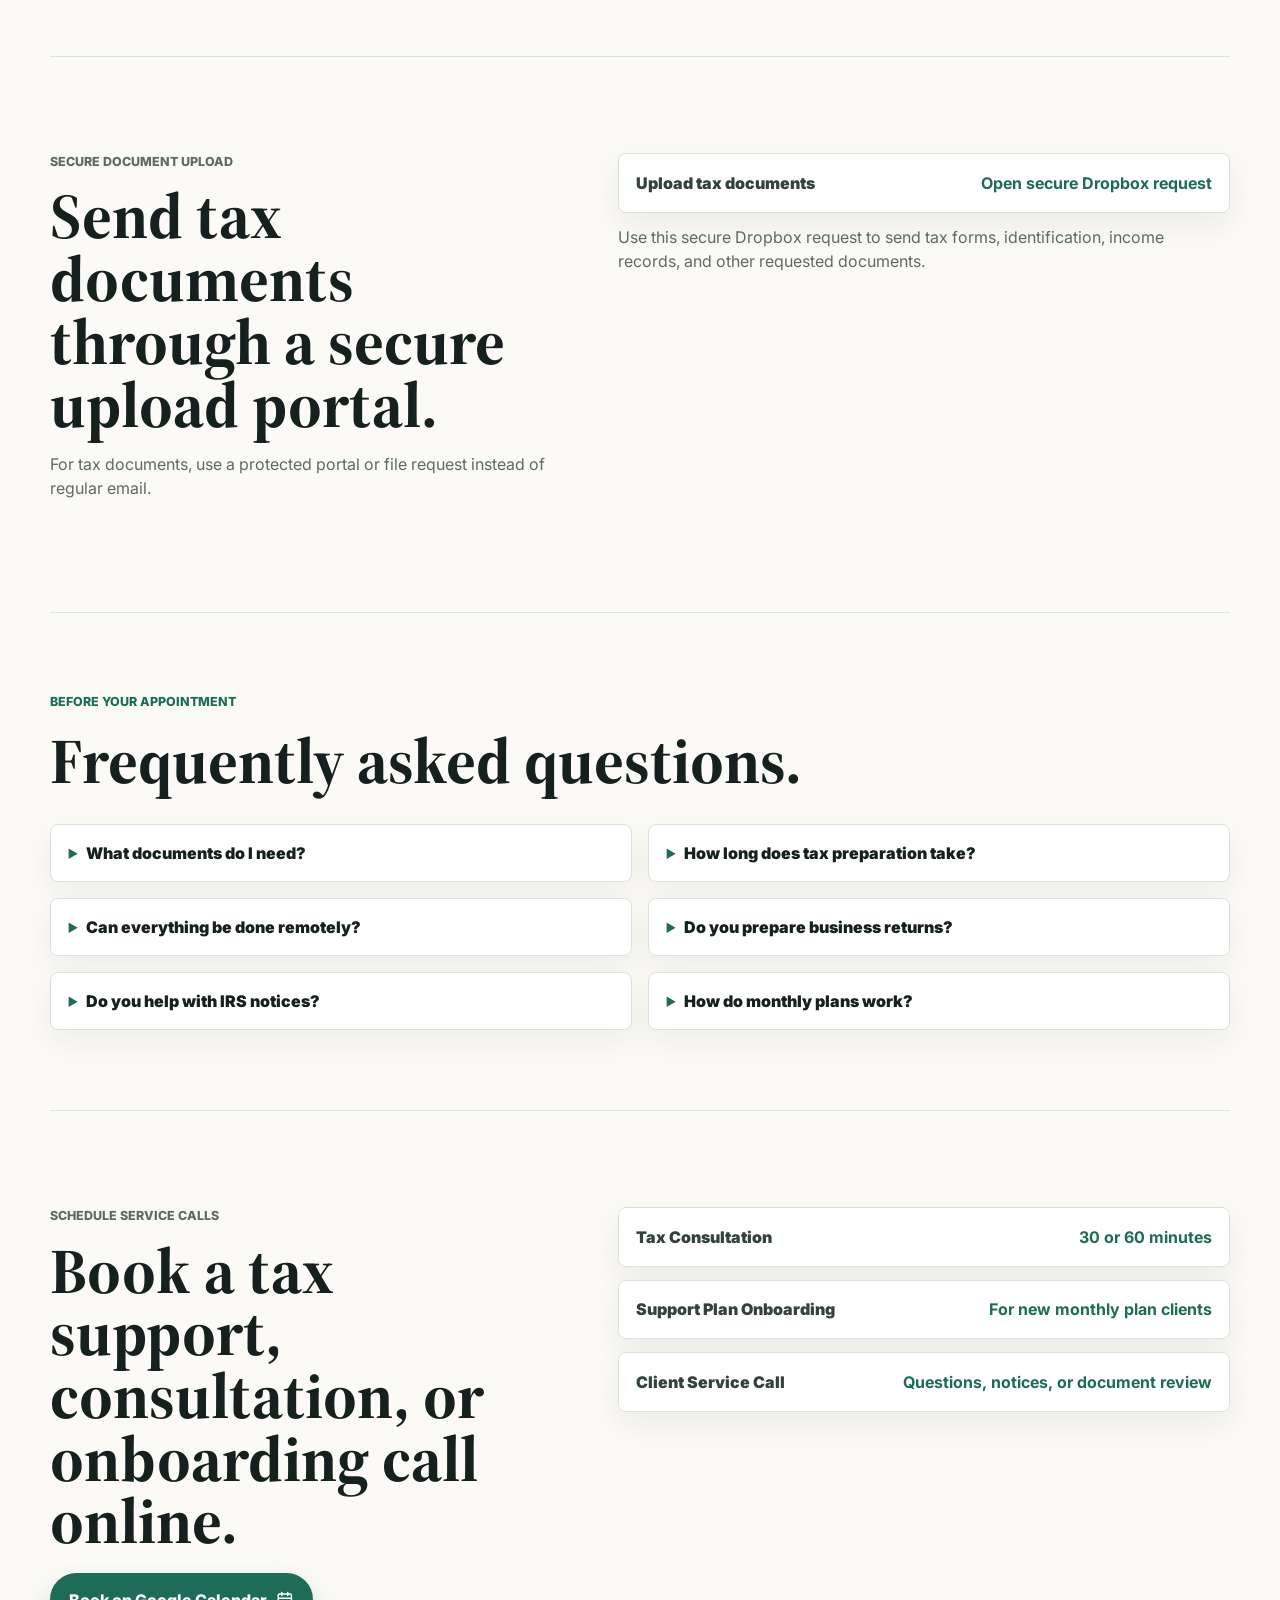
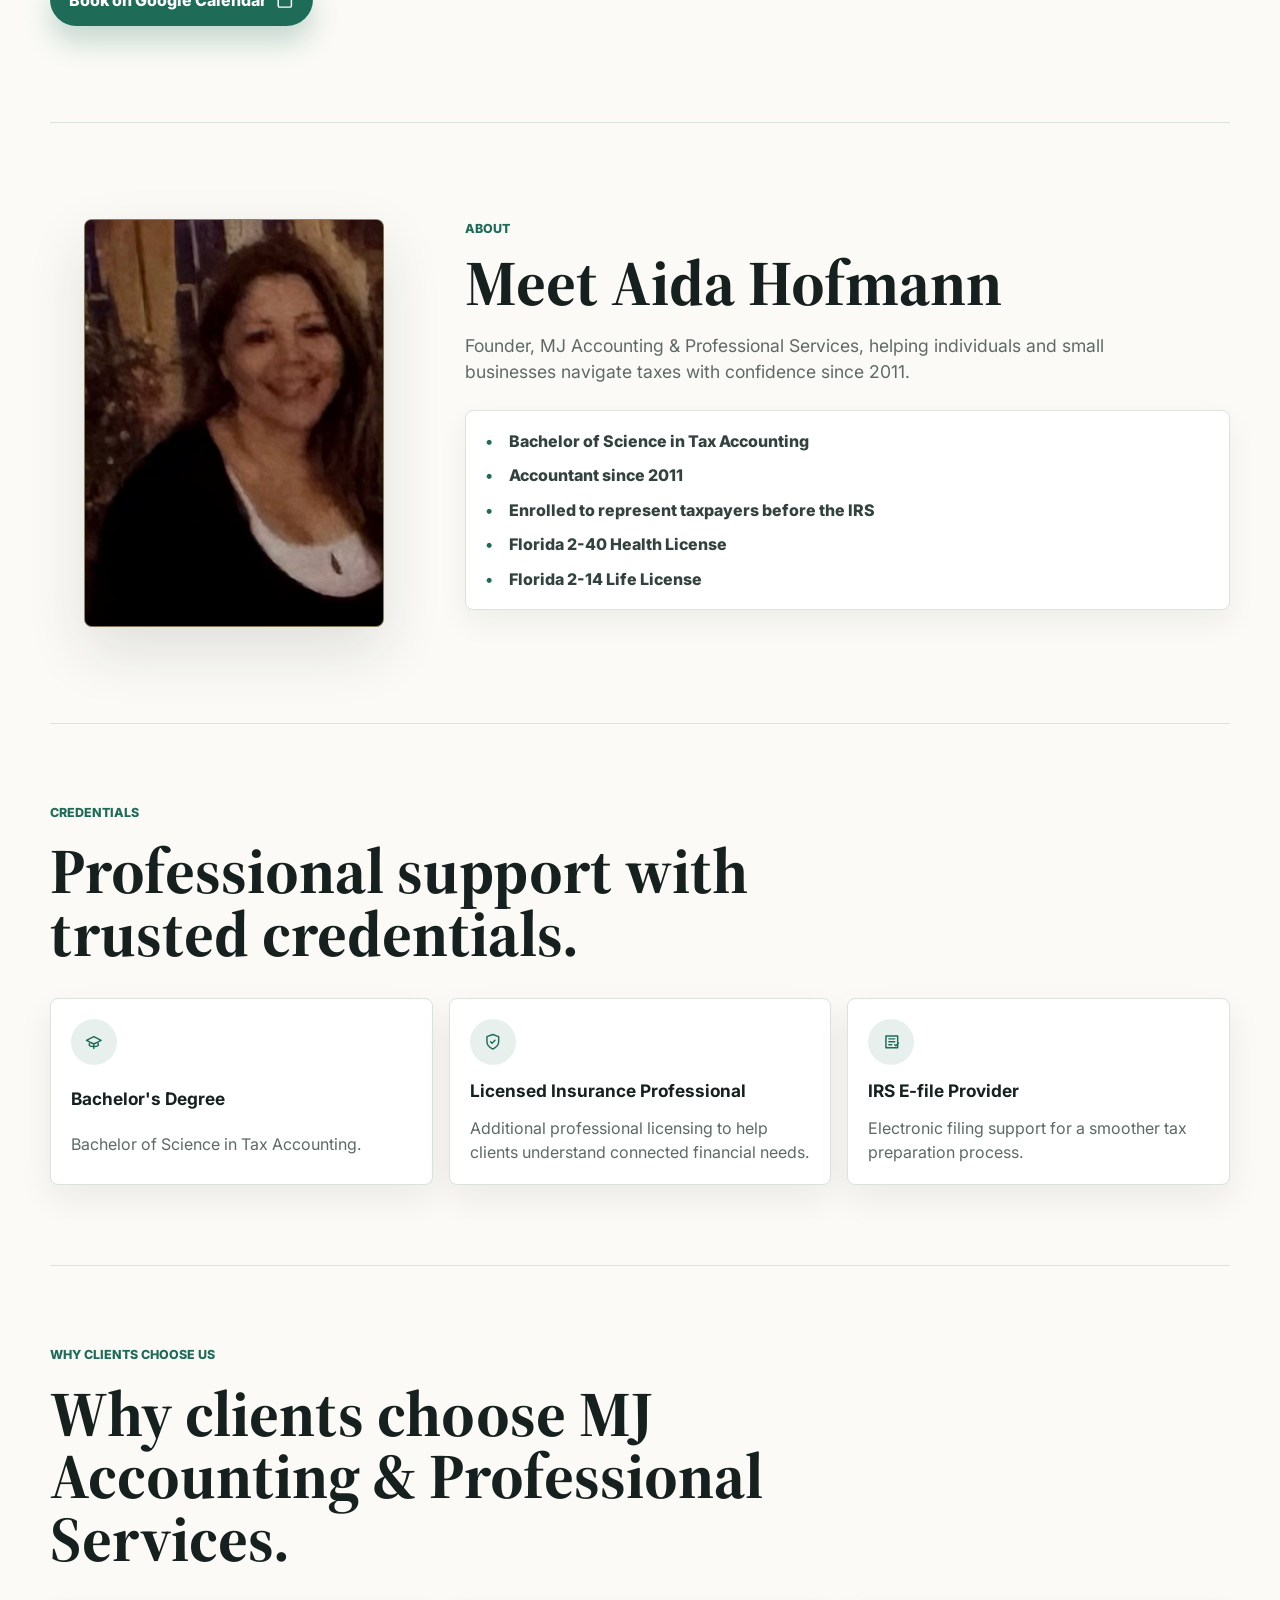
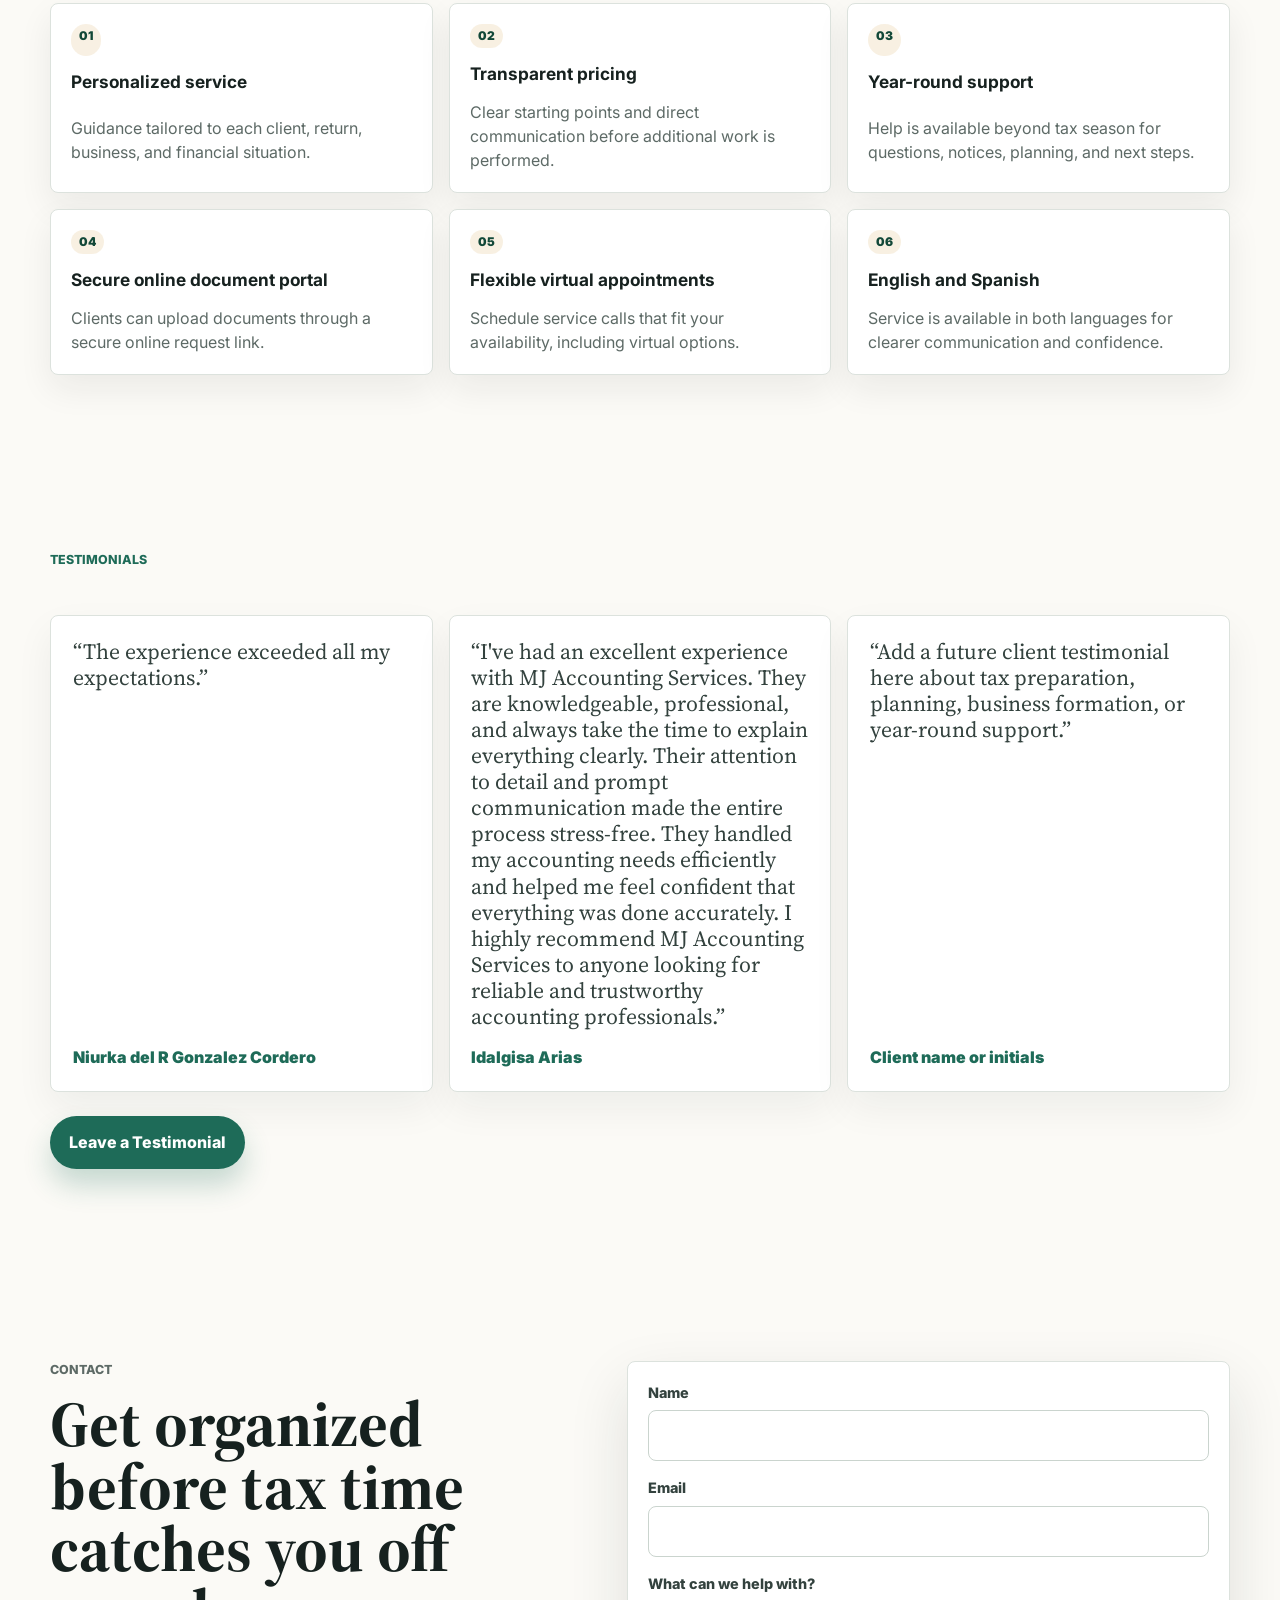
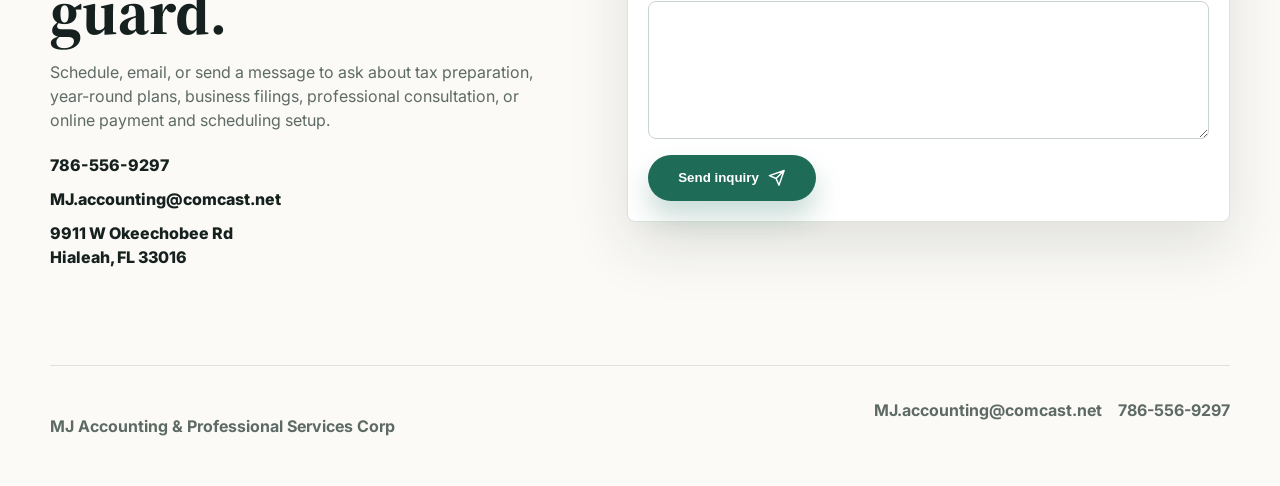
==== commit 452223ab: "Update Aida credentials" ====
--- a/index.html
+++ b/index.html
@@ -29,7 +29,7 @@
         <a href="#payments">Payments</a>
         <a href="#documents">Documents</a>
         <a href="#upload">Upload</a>
-        <a href="#schedule">Schedule</a>
+        <a href="#fees">Schedule</a>
         <a href="#fees">Fees</a>
         <a href="#contact">Contact</a>
       </nav>
@@ -37,7 +37,7 @@
         <a class="active" href="index.html" aria-current="page">English</a>
         <a href="es.html">Español</a>
       </div>
-      <a class="icon-button" href="https://calendar.app.google/XZxYUxDcnGA9WN9S9" aria-label="Schedule a call with MJ Accounting & Professional Services Corp">
+      <a class="icon-button" href="#fees" aria-label="Review transparent starting points with MJ Accounting & Professional Services Corp">
         <span>Schedule</span>
         <svg viewBox="0 0 24 24" aria-hidden="true">
           <path d="M8 2v4M16 2v4M3 10h18M5 4h14a2 2 0 0 1 2 2v14a2 2 0 0 1-2 2H5a2 2 0 0 1-2-2V6a2 2 0 0 1 2-2z"></path>
@@ -51,7 +51,7 @@
           <img src="assets/mj-plan-comparison.jpg" alt="MJ Accounting & Professional Services Corp year-round tax support plans and plan comparison">
         </a>
         <div class="hero-actions">
-          <a class="primary-action" href="https://calendar.app.google/XZxYUxDcnGA9WN9S9">
+          <a class="primary-action" href="#fees">
             <span>Schedule a call</span>
             <svg viewBox="0 0 24 24" aria-hidden="true">
               <path d="M8 2v4M16 2v4M3 10h18M5 4h14a2 2 0 0 1 2 2v14a2 2 0 0 1-2 2H5a2 2 0 0 1-2-2V6a2 2 0 0 1 2-2z"></path>
@@ -406,9 +406,9 @@
           <ul class="credential-list" aria-label="Credentials">
             <li>Bachelor of Science in Tax Accounting</li>
             <li>Accountant since 2011</li>
+            <li>Enrolled to represent taxpayers before the IRS</li>
             <li>Florida 2-40 Health License</li>
             <li>Florida 2-14 Life License</li>
-            <li>Enrolled Agent in progress</li>
           </ul>
         </div>
       </section>
